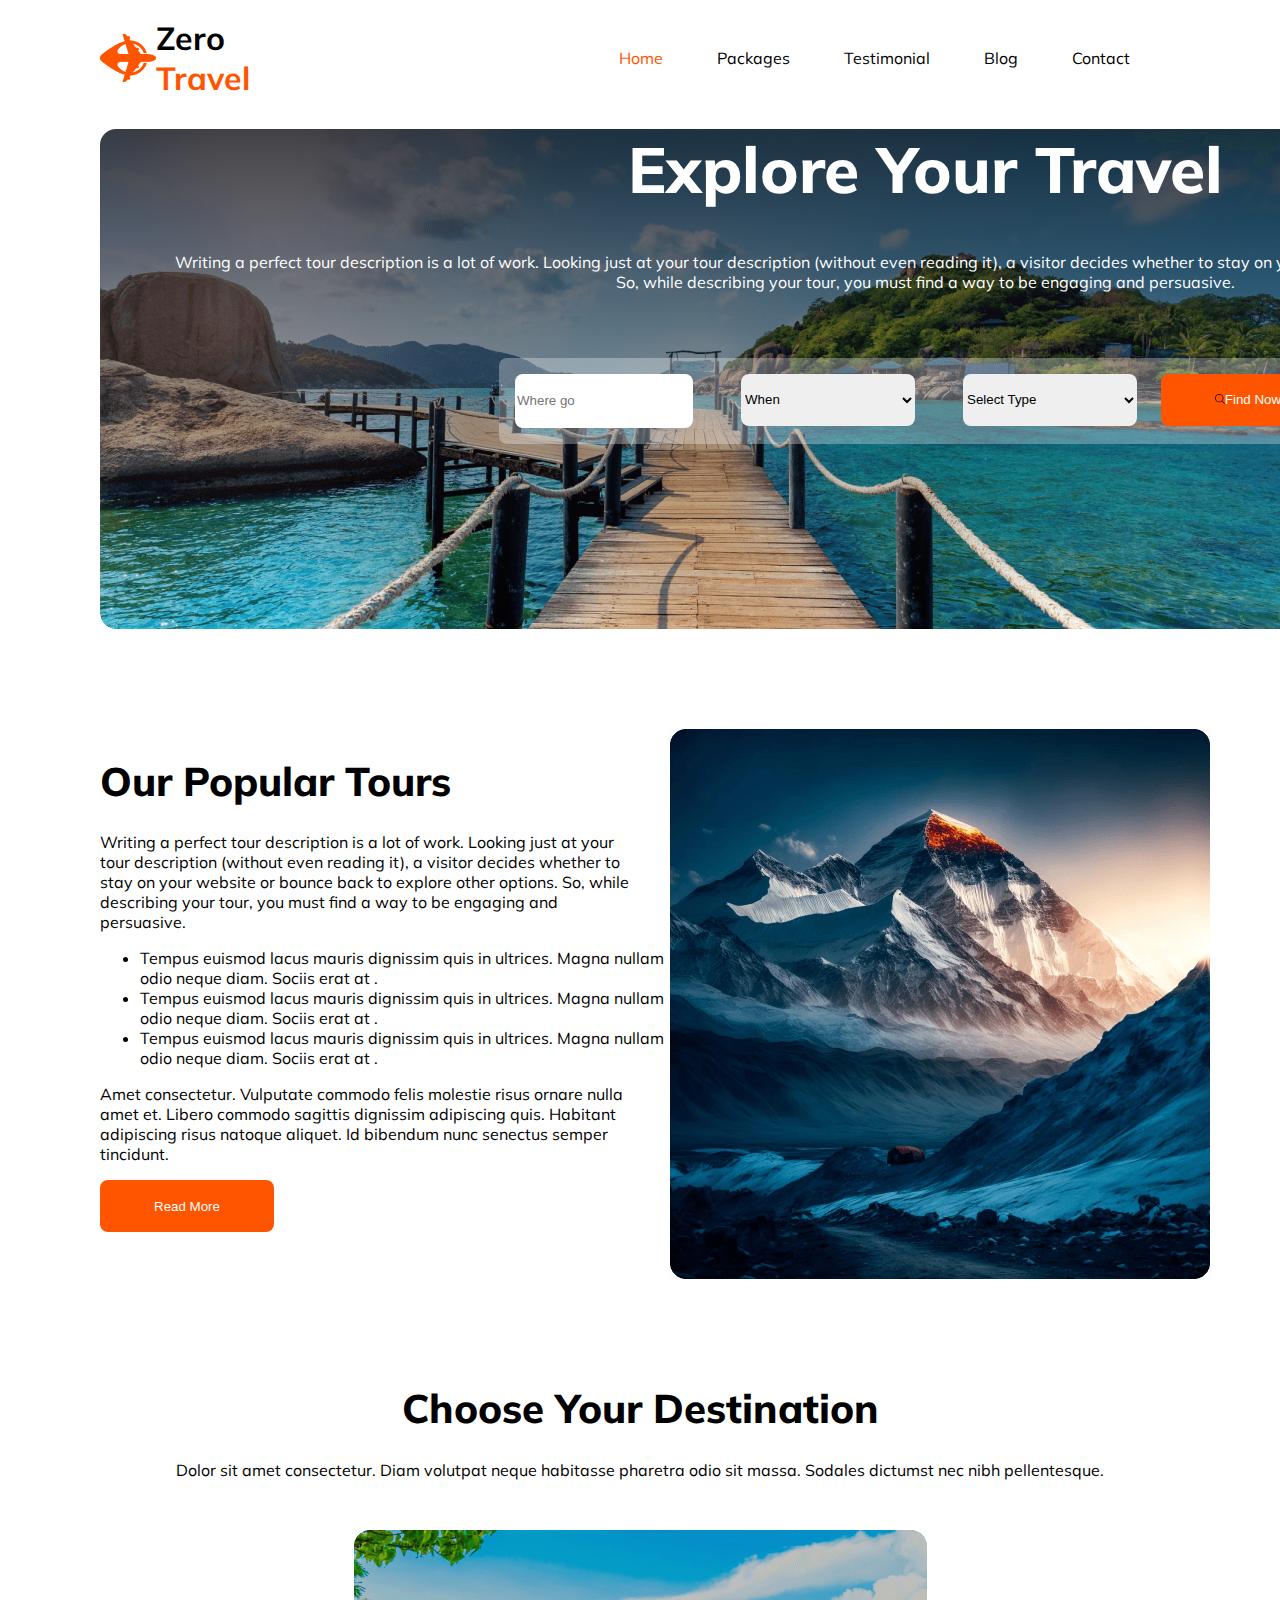
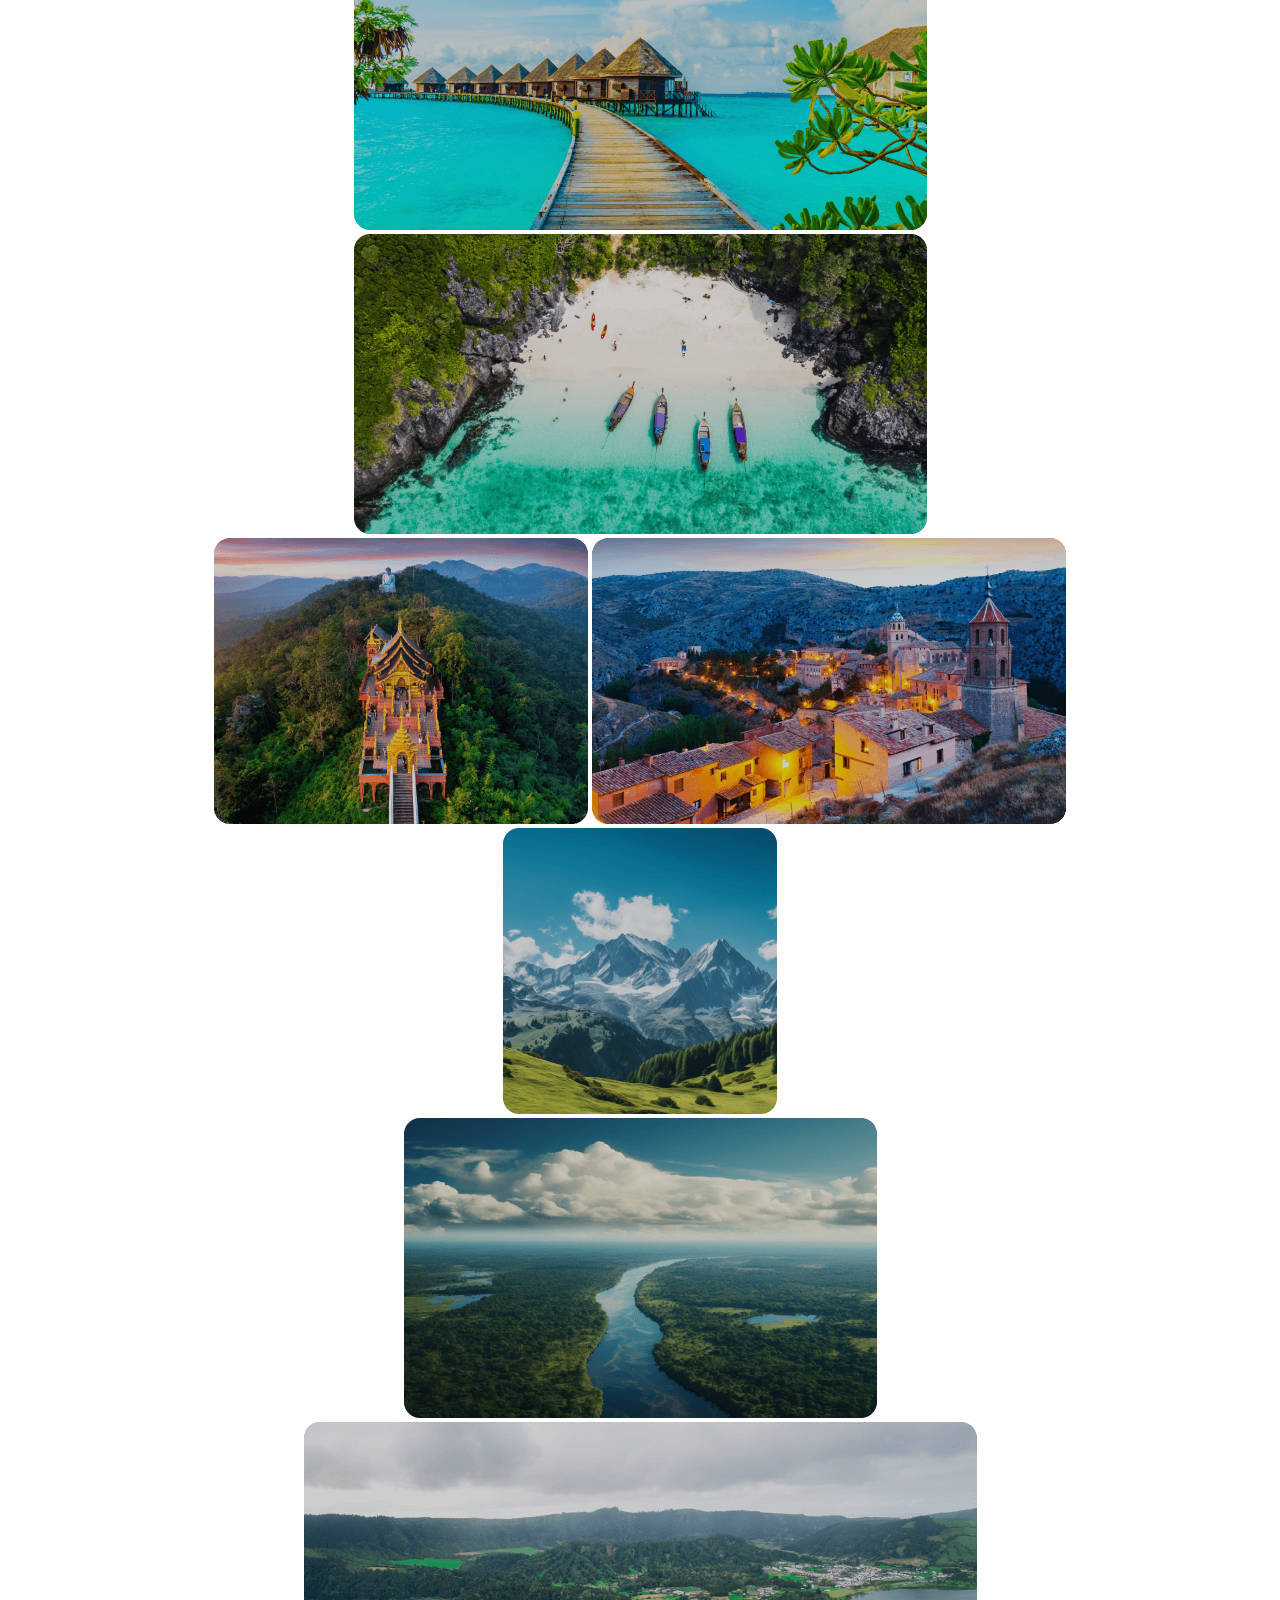
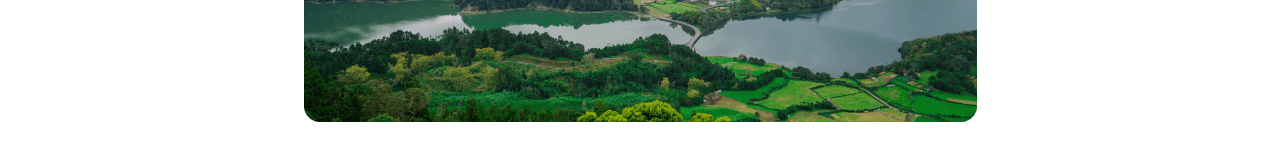
==== index.html @ bcde0970 "index added" ====
<!DOCTYPE html>
<html lang="en">

<head>
    <meta charset="UTF-8">
    <meta name="viewport" content="width=device-width, initial-scale=1.0">
    <title>Zero Travel</title>
    <link rel="stylesheet" href="styles/travel.css">
</head>

<body>
    <!-- navbar starts  -->
    <section class="navbar">
        <div class="nav-container">
            <div class="nav-logo">
                <img src="Images/logo.png" alt="">
                <h1> Zero<span style="color: #FF5400;"> Travel</span></h1>
            </div>
            <div class="nav-items">
                <a href=""><span style="color: #FF5400;">Home</span></a>
                <a href="">Packages</a>
                <a href="">Testimonial</a>
                <a href="">Blog</a>
                <a href="">Contact</a>
            </div>
        </div>
    </section>
    <!-- navbar ends  -->

    <!-- Explore Your Travel  Starts-->
    <section class="explore">
        <div class="explore-container">
            <h1 class="explore-title">Explore Your Travel</h1>
            <p class="explore-description">Writing a perfect tour description is a lot of work. Looking just at your
                tour description (without even reading it), a visitor decides whether to stay on your website or bounce
                back to explore other options. <br> So, while describing your tour, you must find a way to be engaging
                and
                persuasive.</p>
            <form class="explore-form" action="">
                <input class="primary-btn" type="text" placeholder="Where go">
                <label for="when"></label>
                <select class="primary-btn" name="when" id="">
                    <option value="when">When</option>
                </select>
                <label for="when"></label>
                <select class="primary-btn" name="when" id="when">
                    <option value="when">Select Type</option>
                </select>
                <button class="primary-btn btn-bg">
                    <img class="search-icon" src="icons/search.png" alt="">Find Now
                </button>
            </form>

            </select>
            <!-- <div class="explore-image">
                <img src="Images/Group 13 (1) (1).png" alt="">
            </div> -->
        </div>
    </section>
    <!-- Explore Your Travel Ends -->

    <!-- popular tour starts  -->
    <section class="popular-tours">
        <div class="popular-container">
            <div class="popular-details">
                <h1 class="popular-title">Our Popular Tours</h1>
                <p class="popular-description">Writing a perfect tour description is a lot of work. Looking just at your
                    tour description (without
                    even reading it), a visitor decides whether to stay on your website or bounce back to explore other
                    options.
                    So, while describing your tour, you must find a way to be engaging and persuasive.
                </p>
                <ul class="popular-description">
                    <li>Tempus euismod lacus mauris dignissim quis in ultrices. Magna nullam odio neque diam. Sociis
                        erat at .</li>
                    <li>Tempus euismod lacus mauris dignissim quis in ultrices. Magna nullam odio neque diam. Sociis
                        erat at .</li>
                    <li>Tempus euismod lacus mauris dignissim quis in ultrices. Magna nullam odio neque diam. Sociis
                        erat at .</li>
                </ul>
                <p class="popular-description">Amet consectetur. Vulputate commodo felis molestie risus
                    ornare nulla amet et. Libero commodo sagittis dignissim adipiscing quis. Habitant adipiscing risus
                    natoque aliquet. Id bibendum nunc senectus semper tincidunt. </p>
                <button class="primary-btn btn-bg">Read More</button>
            </div>
            <div class="popular-image">
                <img src="Images/Rectangle 4.png" alt="">
            </div>
        </div>
    </section>
    <!-- popular tour ends  -->

    <!-- Destination Starts  -->
    <section class="destination">
        <div class="destination-container">
            <div class="destination-details">
                <h1 class="popular-title">Choose Your Destination</h1>
                <p class="">Dolor sit amet consectetur. Diam volutpat neque habitasse pharetra odio sit massa. Sodales
                    dictumst nec nibh pellentesque.</p>
            </div>
        </div>
        <div class="destination-grid">
            <div class="grid1">
                <img class="i1" src="Images/Rectangle 5.png" alt="">
                <img class="i2" src="Images/Rectangle 8.png" alt="">
            </div>
            <div class="grid2">
                <img class="i3" src="Images/Rectangle 6.png" alt="">
                <img class="i4" src="Images/Rectangle 7.png" alt="">
                <img class="i5" src="Images/Rectangle 9.png" alt="">
            </div>

            <div class="grid3">
                <img class="i6" src="Images/Rectangle 11.png" alt="">
                <img class="i7" src="Images/Rectangle 10.png" alt="">
            </div>


        </div>
    </section>
    <!-- Destination Ends  -->

    <!-- Choose us starts  -->
    <section class="choose">
            <div class="choose-container">

            </div>
    </section>
    <!-- Choose us ends  -->

</body>

</html>
---- styles/travel.css ----
@import url('https://fonts.googleapis.com/css2?family=Mulish:ital,wght@0,200..1000;1,200..1000&display=swap');


:root {
    --primary-font: 800;
    --secondary-font: 400;
}

body {
    font-family: "Mulish", sans-serif;
    margin: 30px 100px;
}

.primary-btn {
    width: 174px;
    height: 52px;
    flex-shrink: 0;
    border: none;
    border-radius: 8px;
    /* background: #FFF; */
}

.btn-bg {
    background: #FF5400;
    color: #fff;
}

/* navbar design  */

.nav-container {
    display: flex;
    justify-content: space-between;
    align-items: center;
}

.nav-logo {
    display: flex;
    width: 200px;
    height: 56.008px;
    flex-shrink: 0;
    align-items: center;
}

.nav-items a {
    text-decoration: none;
    margin-right: 50px;
    color: black;
}

/* Explore Your Travel  */

.search-icon {
    width: 10px;
    height: 10px;
    flex-shrink: 0;
}

.explore-container {
    text-align: center;
    width: 1650px;
    height: 500px;
    flex-shrink: 0;
    border-radius: 16px;
    background-image: linear-gradient(180deg, rgba(19, 19, 24, 0.80) 0%, rgba(19, 19, 24, 0.00) 100%), url('/Images/explore.png');
}

.explore-title {
    color: #fff;
    font-size: 64px;
    font-weight: 800;
}

.explore-description {
    color: #fff;
    font-size: 16px;
    font-weight: 400;
}

.explore-form {
    display: inline-flex;
    padding: 16px;
    align-items: flex-start;
    gap: 24px;
    margin: 50px;
    border-radius: 8px;
    background: rgba(255, 255, 255, 0.30);
}

/* Popular Designs  */

.popular-container {
    margin-top: 100px;
    display: flex;
    justify-content: space-around;
}

.popular-title {
    font-size: 40px;
    font-weight: 800;
}

.popular-description {
    width: 530px;
    font-size: 16px;
    font-weight: 400;
}

/* Destination Begins  */

.destination-container {
    margin-top: 100px;
    width: 100%;
}

.destination-details {
    text-align: center;
    width: 100%;
}

.destination-grid {
    margin-top: 50px;
    text-align: center;
    width: 100%;
    grid-column-gap: 10px;
    grid-row-gap: 10px;
}

.grid1 {
    justify-content: space-around;
    gap: 20px;
}

.grid2 {
    justify-content: space-around;
    gap: 20px;
    width: 100%;
}

.grid3 {
    justify-content: space-around;
    gap: 20px;
    width: 100%;
}
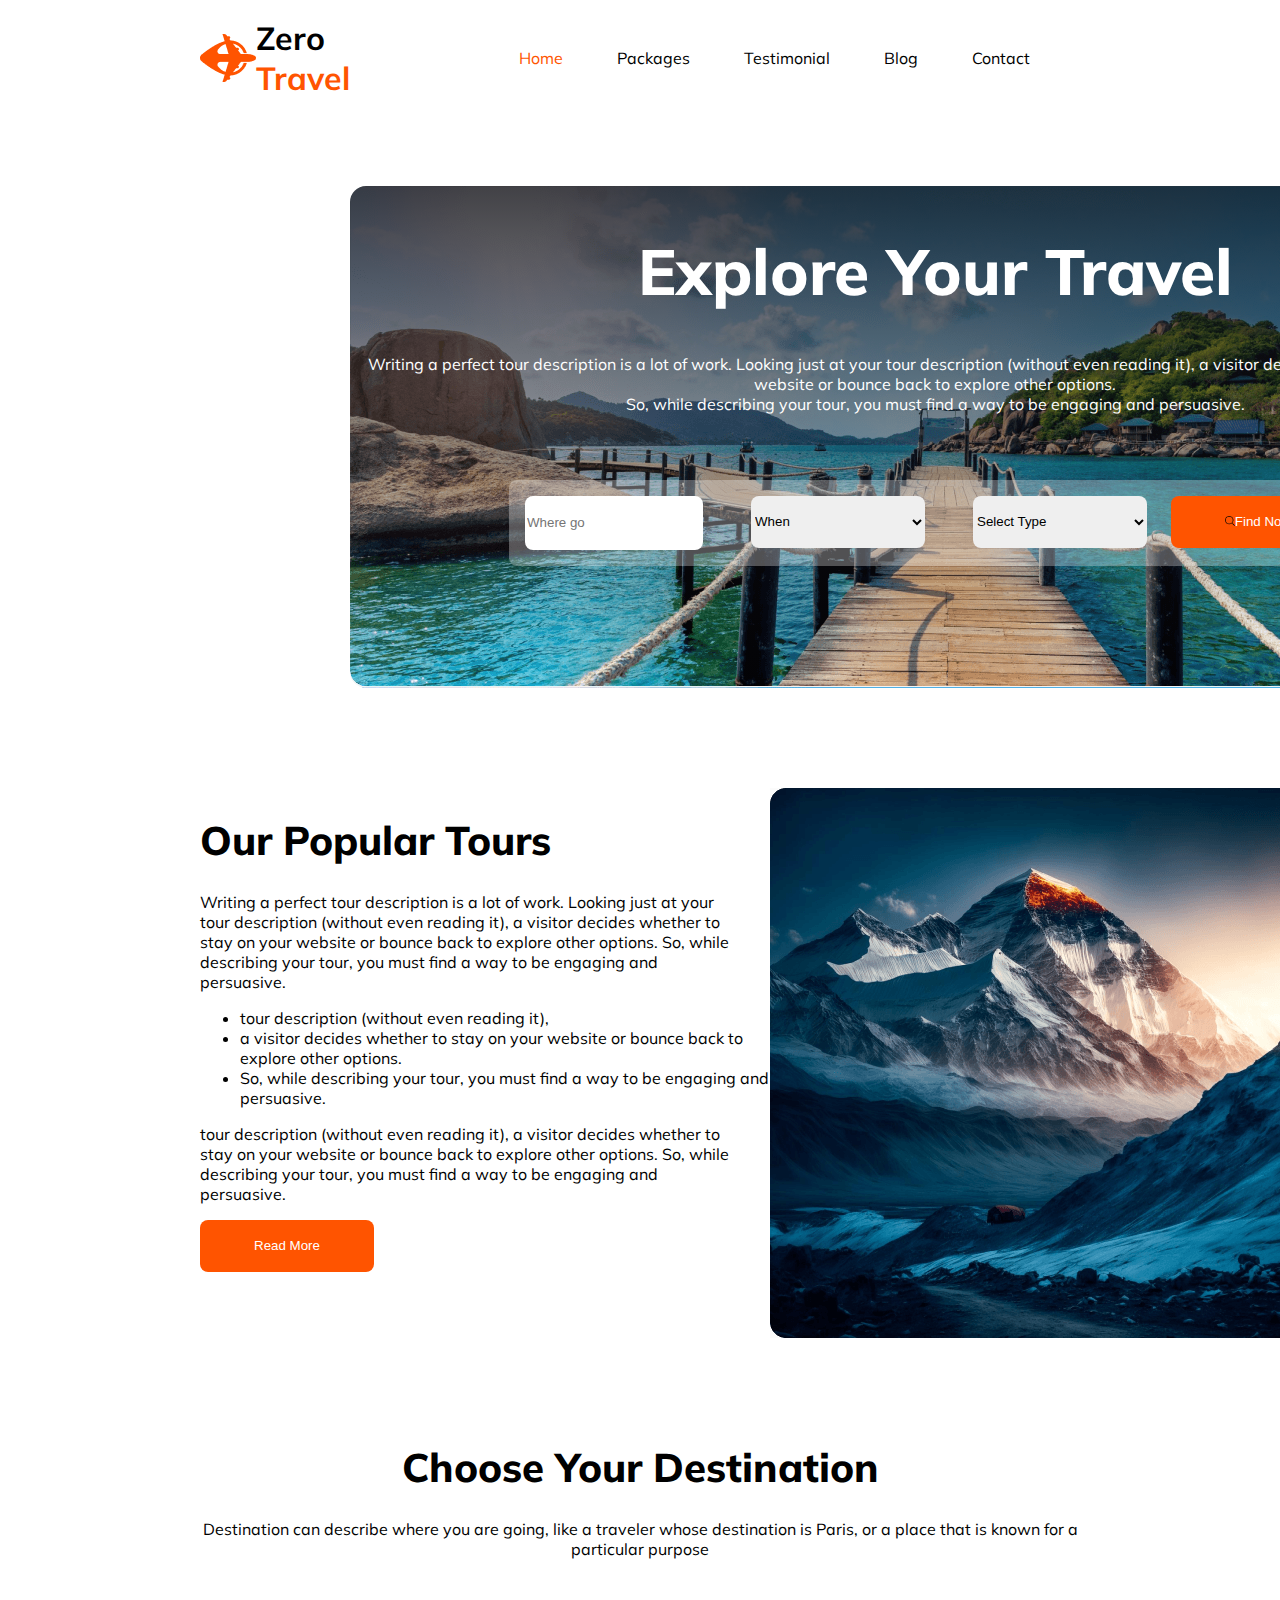
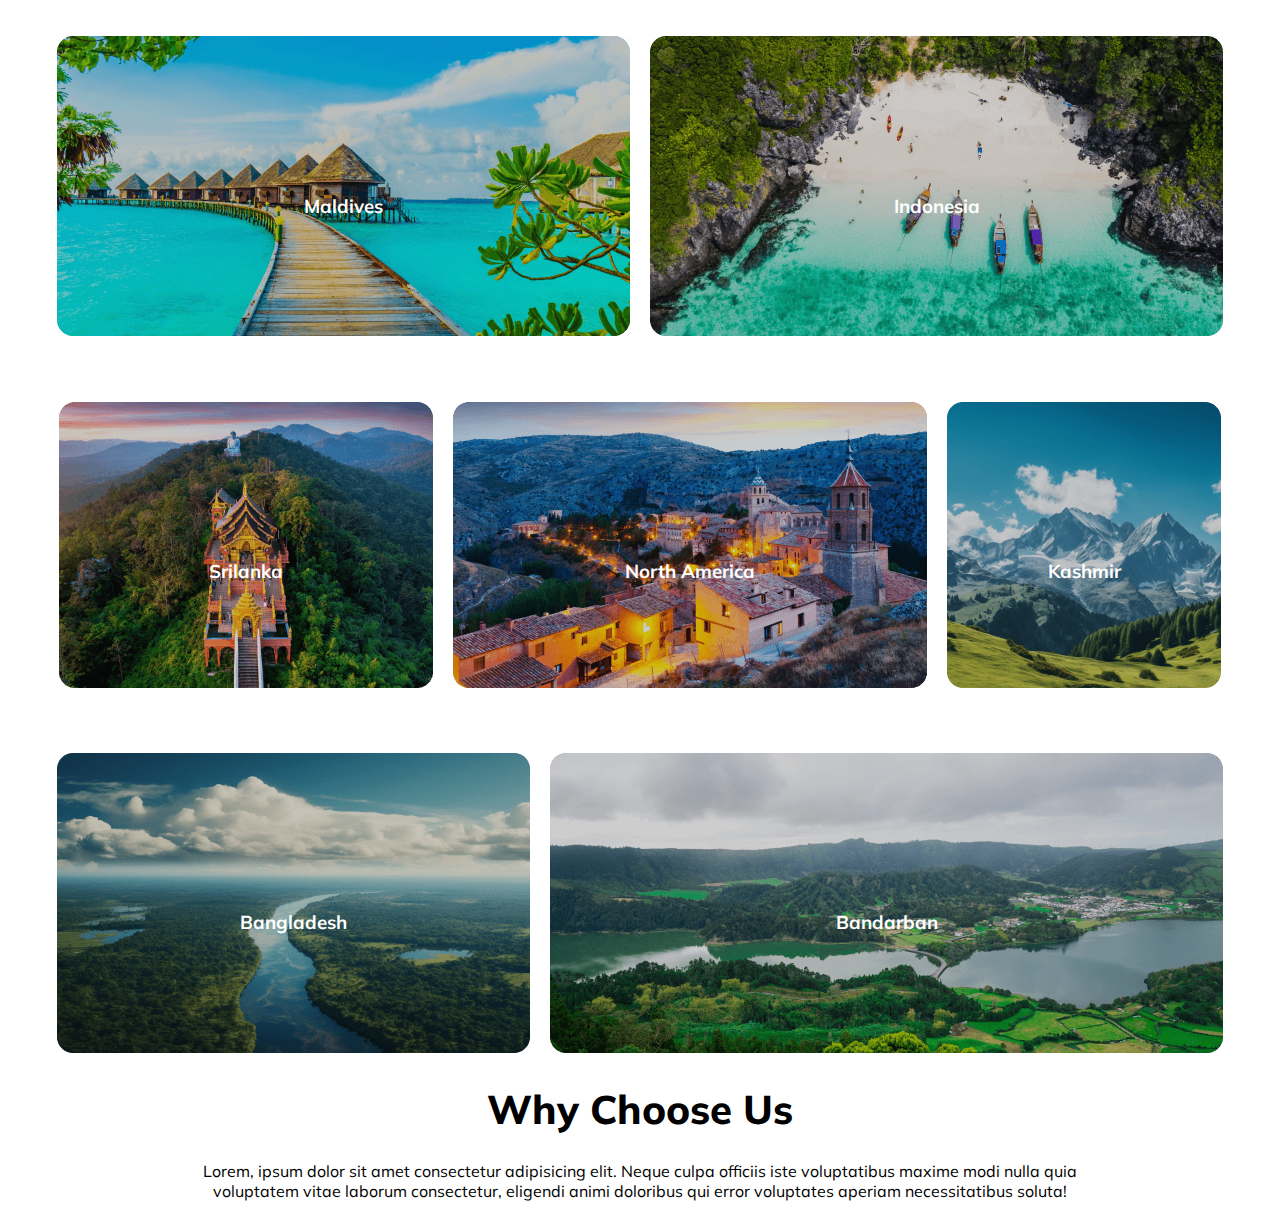
==== commit 0ff3f0a0: "choose us section started" ====
--- a/index.html
+++ b/index.html
@@ -71,16 +71,17 @@
                     So, while describing your tour, you must find a way to be engaging and persuasive.
                 </p>
                 <ul class="popular-description">
-                    <li>Tempus euismod lacus mauris dignissim quis in ultrices. Magna nullam odio neque diam. Sociis
-                        erat at .</li>
-                    <li>Tempus euismod lacus mauris dignissim quis in ultrices. Magna nullam odio neque diam. Sociis
-                        erat at .</li>
-                    <li>Tempus euismod lacus mauris dignissim quis in ultrices. Magna nullam odio neque diam. Sociis
-                        erat at .</li>
+                    <li>tour description (without
+                        even reading it), 
+                       </li>
+                    <li>a visitor decides whether to stay on your website or bounce back to explore other
+                        options.</li>
+                    <li> So, while describing your tour, you must find a way to be engaging and persuasive.</li>
                 </ul>
-                <p class="popular-description">Amet consectetur. Vulputate commodo felis molestie risus
-                    ornare nulla amet et. Libero commodo sagittis dignissim adipiscing quis. Habitant adipiscing risus
-                    natoque aliquet. Id bibendum nunc senectus semper tincidunt. </p>
+                <p class="popular-description">tour description (without
+                    even reading it), a visitor decides whether to stay on your website or bounce back to explore other
+                    options.
+                    So, while describing your tour, you must find a way to be engaging and persuasive. </p>
                 <button class="primary-btn btn-bg">Read More</button>
             </div>
             <div class="popular-image">
@@ -95,36 +96,56 @@
         <div class="destination-container">
             <div class="destination-details">
                 <h1 class="popular-title">Choose Your Destination</h1>
-                <p class="">Dolor sit amet consectetur. Diam volutpat neque habitasse pharetra odio sit massa. Sodales
-                    dictumst nec nibh pellentesque.</p>
+                <p class="">Destination can describe where you are going, like a traveler whose destination is Paris, or a place that is known for a particular purpose</p>
             </div>
         </div>
         <div class="destination-grid">
-            <div class="grid1">
-                <img class="i1" src="Images/Rectangle 5.png" alt="">
-                <img class="i2" src="Images/Rectangle 8.png" alt="">
+            <div class="row1">
+                <div>
+                    <h3 class="maldives">Maldives</h3>
+                    <img src="Images/Rectangle 5.png" alt="">
+                </div>
+                <div >
+                    <h3 class="maldives">Indonesia</h3>
+                    <img src="Images/Rectangle 8.png" alt="">
+                </div>
             </div>
-            <div class="grid2">
-                <img class="i3" src="Images/Rectangle 6.png" alt="">
-                <img class="i4" src="Images/Rectangle 7.png" alt="">
-                <img class="i5" src="Images/Rectangle 9.png" alt="">
+            <div class="row1">
+                <div>
+                    <h3 class="maldives">Srilanka</h3>
+                    <img src="Images/Rectangle 6.png" alt="">
+                </div>
+                <div >
+                    <h3 class="maldives">North America</h3>
+                    <img src="Images/Rectangle 7.png" alt="">
+                </div>
+                <div >
+                    <h3 class="maldives">Kashmir</h3>
+                    <img src="Images/Rectangle 9.png" alt="">
+                </div>
             </div>
-
-            <div class="grid3">
-                <img class="i6" src="Images/Rectangle 11.png" alt="">
-                <img class="i7" src="Images/Rectangle 10.png" alt="">
+            <div class="row1">
+                <div>
+                    <h3 class="maldives">Bangladesh</h3>
+                    <img src="Images/Rectangle 11.png" alt="">
+                </div>
+                <div >
+                    <h3 class="maldives">Bandarban</h3>
+                    <img src="Images/Rectangle 10.png" alt="">
+                </div>
             </div>
-
-
         </div>
     </section>
     <!-- Destination Ends  -->
 
     <!-- Choose us starts  -->
     <section class="choose">
-            <div class="choose-container">
-
+        <div class="choose-container">
+            <div class="choose-details">
+                <h1 class="popular-title">Why Choose Us</h1>
+                <p>Lorem, ipsum dolor sit amet consectetur adipisicing elit. Neque culpa officiis iste voluptatibus maxime modi nulla quia voluptatem vitae laborum consectetur, eligendi animi doloribus qui error voluptates aperiam necessitatibus soluta!</p>
             </div>
+        </div>
     </section>
     <!-- Choose us ends  -->
 
--- a/styles/travel.css
+++ b/styles/travel.css
@@ -8,7 +8,7 @@
 
 body {
     font-family: "Mulish", sans-serif;
-    margin: 30px 100px;
+    margin: 30px 200px;
 }
 
 .primary-btn {
@@ -55,10 +55,17 @@
     flex-shrink: 0;
 }
 
+.explore{
+    margin-left: 150px;
+    margin-top: 100px;
+}
+
 .explore-container {
+    padding-top: 2px;
     text-align: center;
-    width: 1650px;
+    width: 1170px;
     height: 500px;
+    flex-shrink: 0;
     flex-shrink: 0;
     border-radius: 16px;
     background-image: linear-gradient(180deg, rgba(19, 19, 24, 0.80) 0%, rgba(19, 19, 24, 0.00) 100%), url('/Images/explore.png');
@@ -118,26 +125,25 @@
 }
 
 .destination-grid {
-    margin-top: 50px;
     text-align: center;
     width: 100%;
     grid-column-gap: 10px;
     grid-row-gap: 10px;
 }
 
-.grid1 {
-    justify-content: space-around;
+.row1{
+    display: flex;
+    justify-content: center;
     gap: 20px;
 }
-
-.grid2 {
-    justify-content: space-around;
-    gap: 20px;
-    width: 100%;
+.maldives{
+    position: relative;
+    top: 200px;
+    color: #fff;
 }
 
-.grid3 {
-    justify-content: space-around;
-    gap: 20px;
-    width: 100%;
-}+/* choose design  */
+.choose-details{
+    text-align: center;
+}
+
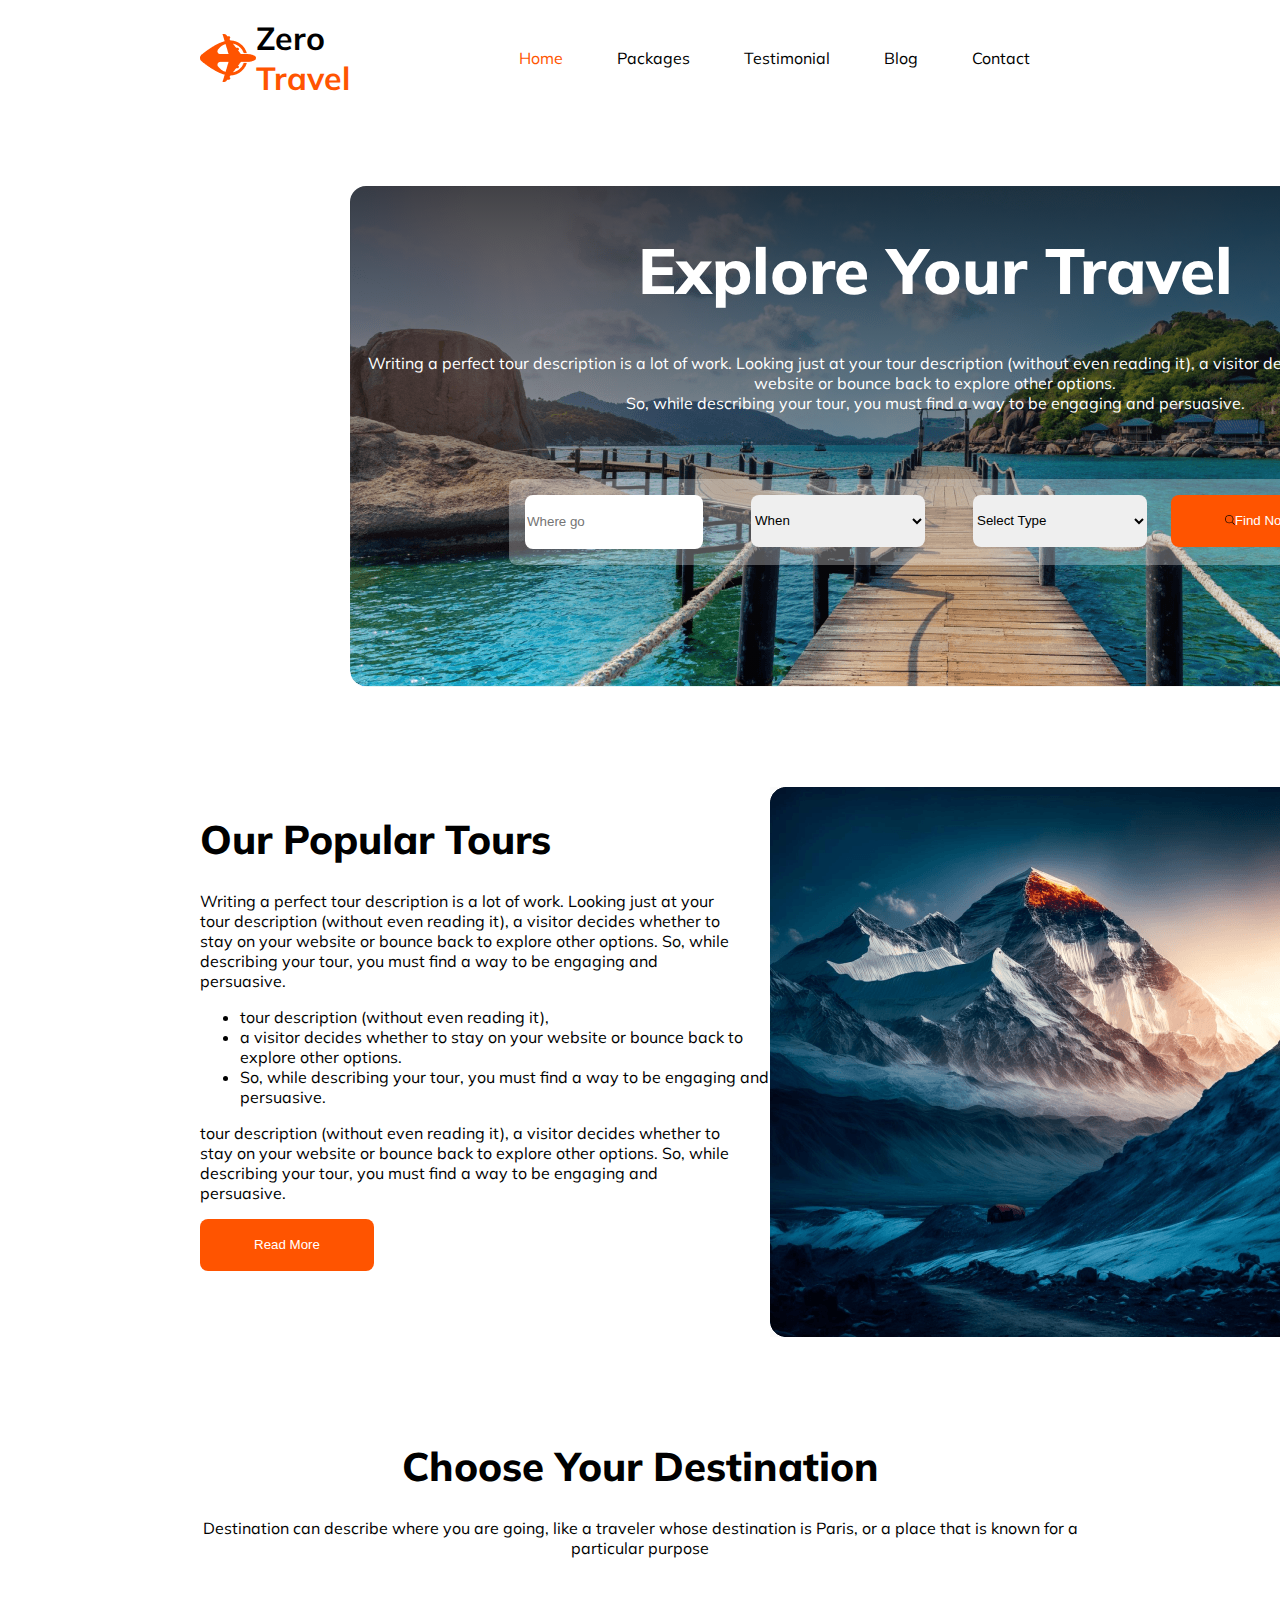
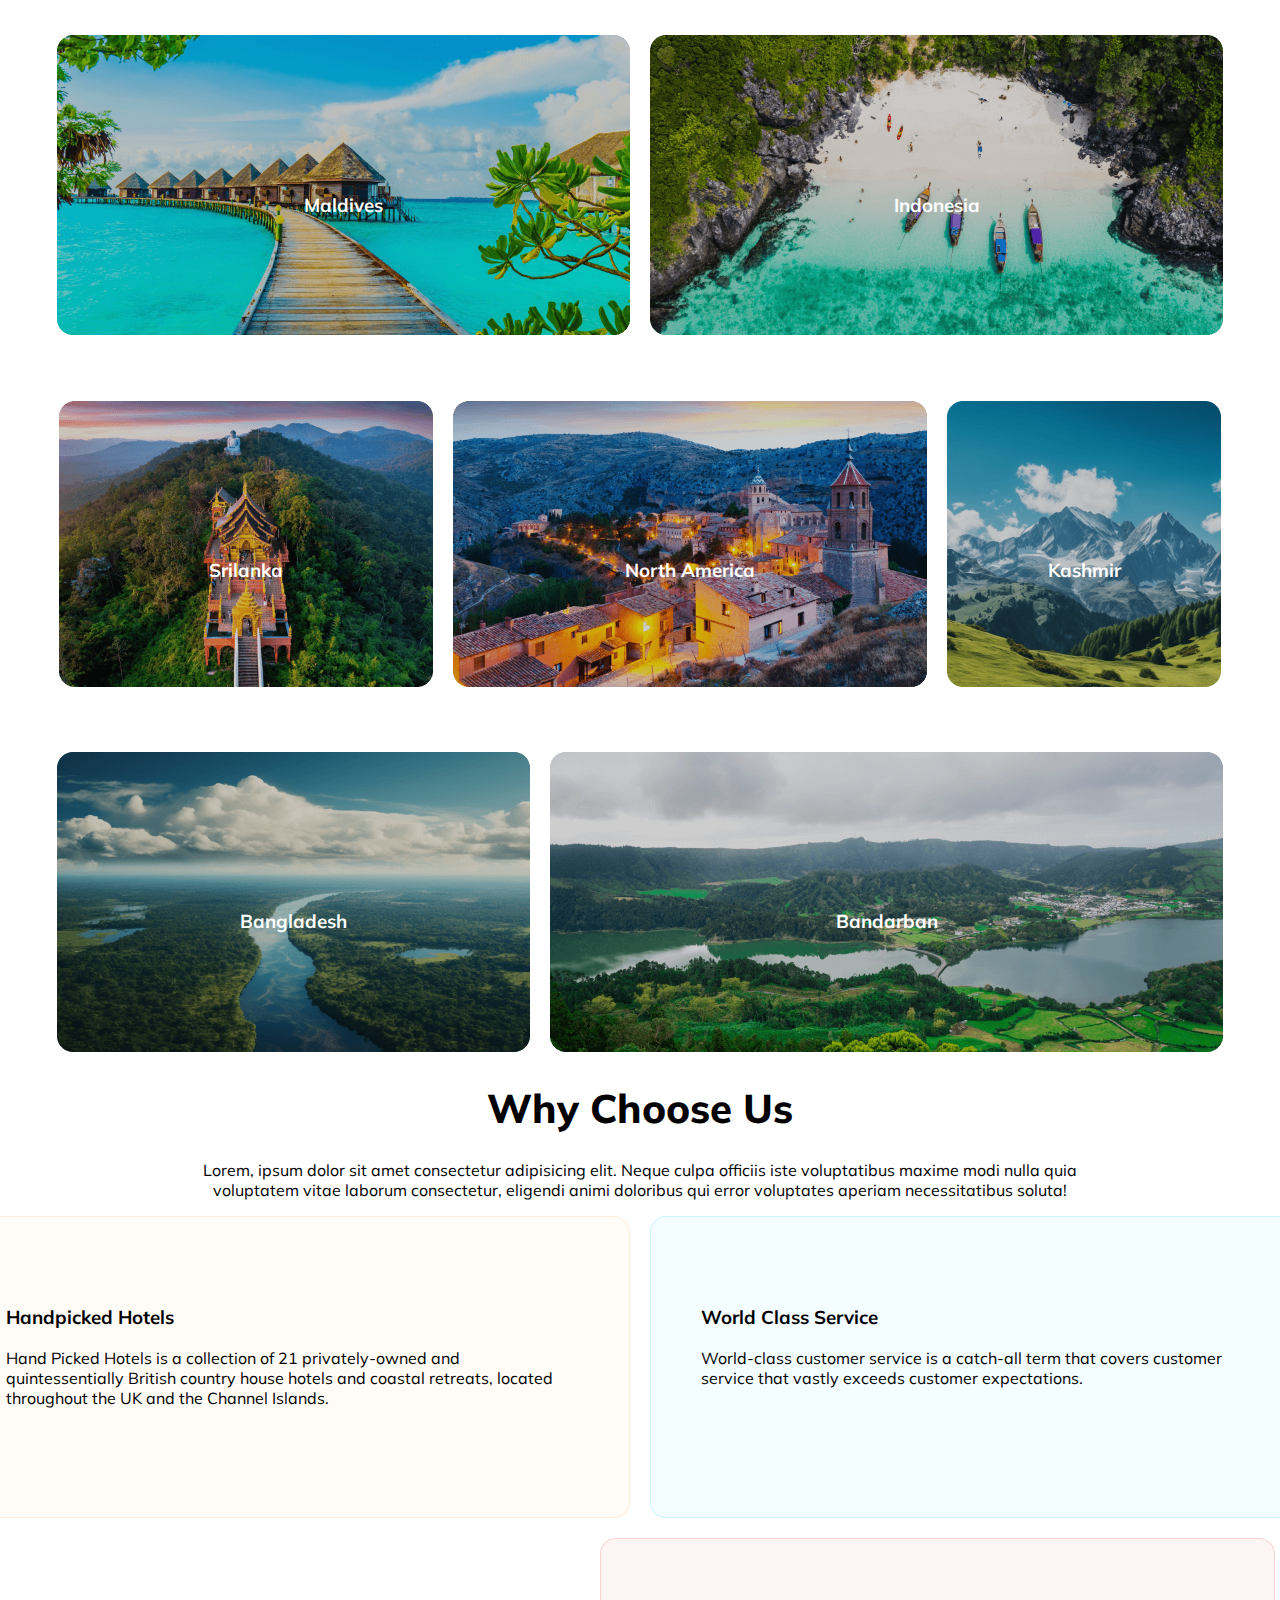
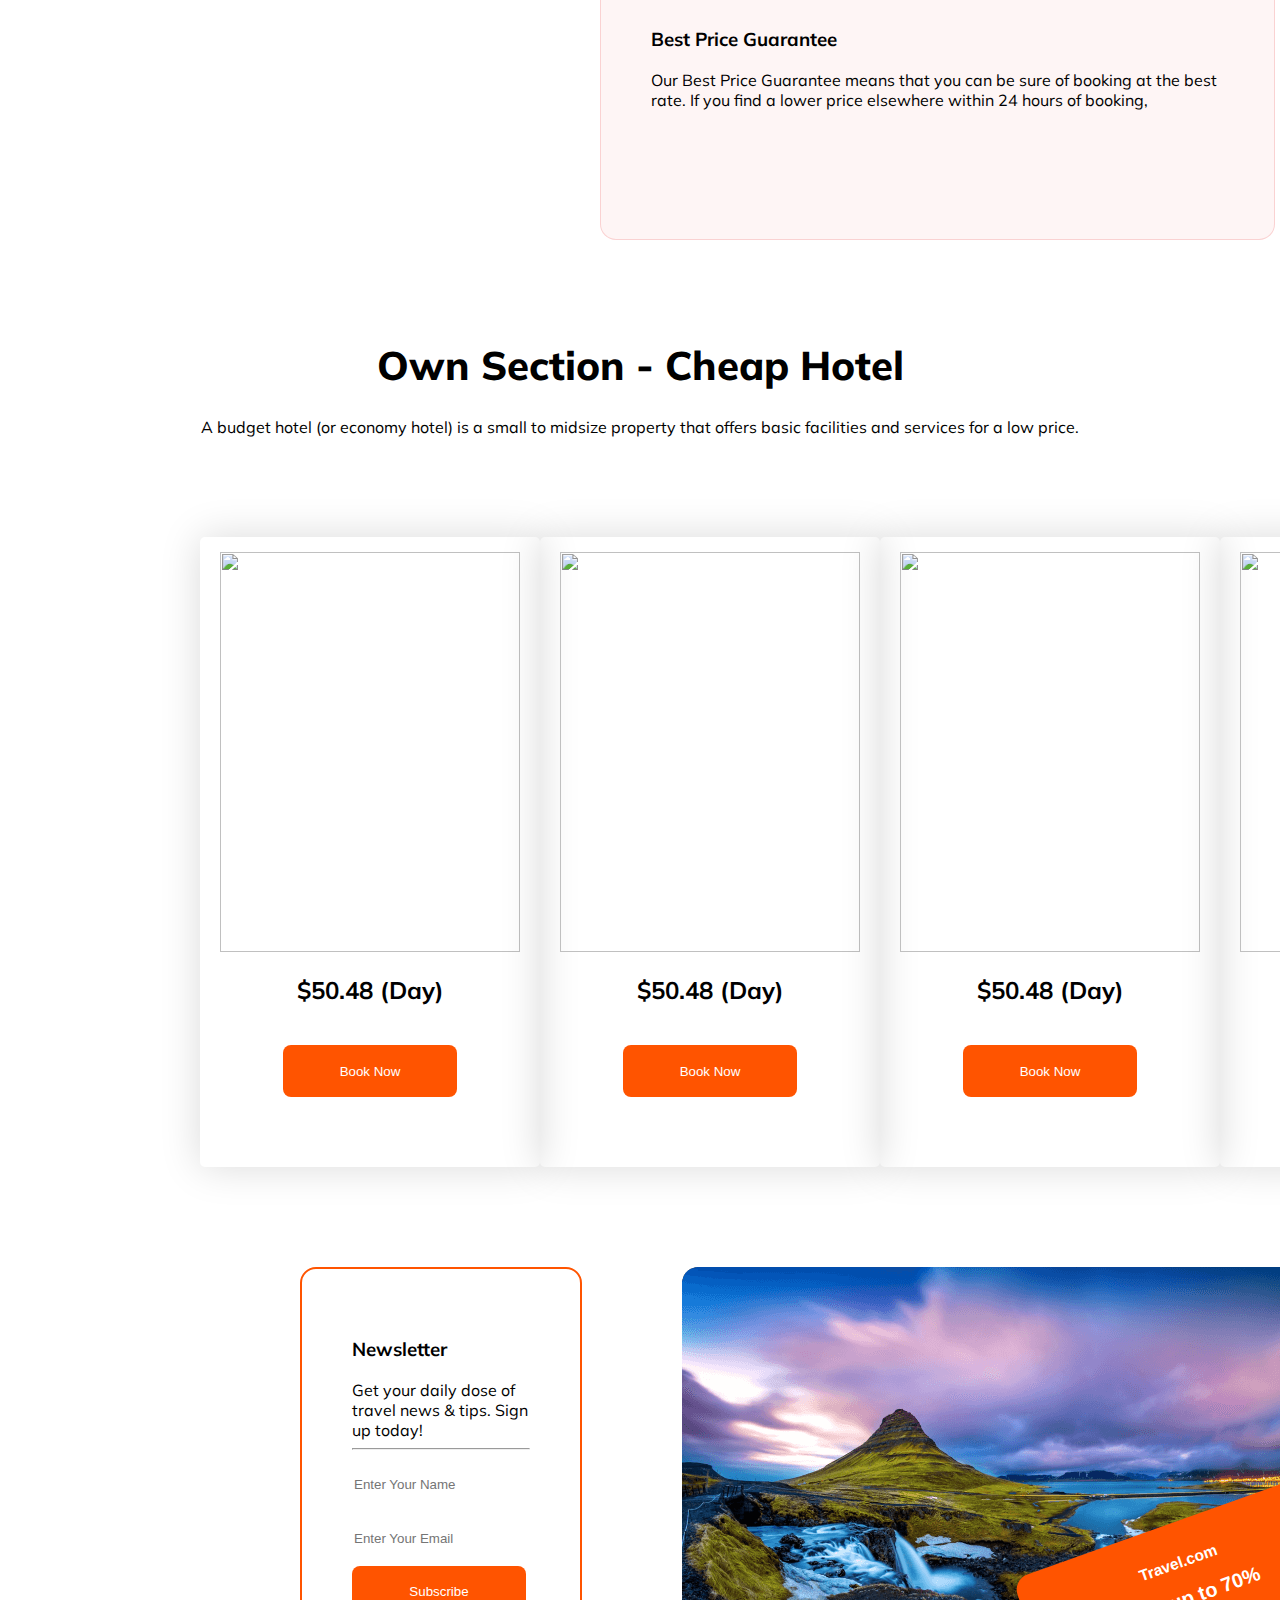
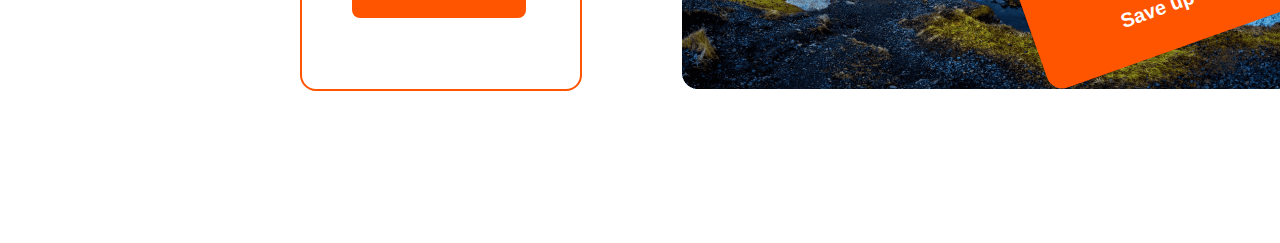
==== commit ca90a877: "news letter section done" ====
--- a/index.html
+++ b/index.html
@@ -6,6 +6,7 @@
     <meta name="viewport" content="width=device-width, initial-scale=1.0">
     <title>Zero Travel</title>
     <link rel="stylesheet" href="styles/travel.css">
+    <link rel="stylesheet" href="styles/responsive.css">
 </head>
 
 <body>
@@ -72,8 +73,8 @@
                 </p>
                 <ul class="popular-description">
                     <li>tour description (without
-                        even reading it), 
-                       </li>
+                        even reading it),
+                    </li>
                     <li>a visitor decides whether to stay on your website or bounce back to explore other
                         options.</li>
                     <li> So, while describing your tour, you must find a way to be engaging and persuasive.</li>
@@ -96,7 +97,8 @@
         <div class="destination-container">
             <div class="destination-details">
                 <h1 class="popular-title">Choose Your Destination</h1>
-                <p class="">Destination can describe where you are going, like a traveler whose destination is Paris, or a place that is known for a particular purpose</p>
+                <p class="">Destination can describe where you are going, like a traveler whose destination is Paris, or
+                    a place that is known for a particular purpose</p>
             </div>
         </div>
         <div class="destination-grid">
@@ -105,7 +107,7 @@
                     <h3 class="maldives">Maldives</h3>
                     <img src="Images/Rectangle 5.png" alt="">
                 </div>
-                <div >
+                <div>
                     <h3 class="maldives">Indonesia</h3>
                     <img src="Images/Rectangle 8.png" alt="">
                 </div>
@@ -115,11 +117,11 @@
                     <h3 class="maldives">Srilanka</h3>
                     <img src="Images/Rectangle 6.png" alt="">
                 </div>
-                <div >
+                <div>
                     <h3 class="maldives">North America</h3>
                     <img src="Images/Rectangle 7.png" alt="">
                 </div>
-                <div >
+                <div>
                     <h3 class="maldives">Kashmir</h3>
                     <img src="Images/Rectangle 9.png" alt="">
                 </div>
@@ -129,7 +131,7 @@
                     <h3 class="maldives">Bangladesh</h3>
                     <img src="Images/Rectangle 11.png" alt="">
                 </div>
-                <div >
+                <div>
                     <h3 class="maldives">Bandarban</h3>
                     <img src="Images/Rectangle 10.png" alt="">
                 </div>
@@ -143,12 +145,121 @@
         <div class="choose-container">
             <div class="choose-details">
                 <h1 class="popular-title">Why Choose Us</h1>
-                <p>Lorem, ipsum dolor sit amet consectetur adipisicing elit. Neque culpa officiis iste voluptatibus maxime modi nulla quia voluptatem vitae laborum consectetur, eligendi animi doloribus qui error voluptates aperiam necessitatibus soluta!</p>
+                <p>Lorem, ipsum dolor sit amet consectetur adipisicing elit. Neque culpa officiis iste voluptatibus
+                    maxime modi nulla quia voluptatem vitae laborum consectetur, eligendi animi doloribus qui error
+                    voluptates aperiam necessitatibus soluta!</p>
+            </div>
+            <div class="card">
+                <div class="handpicked">
+                    <img src="icons/hotel 1.png" alt="">
+                    <h3>Handpicked Hotels</h3>
+                    Hand Picked Hotels is a collection of 21 privately-owned and quintessentially British country house
+                    hotels and coastal retreats, located throughout the UK and the Channel Islands.
+                </div>
+                <div class="world">
+                    <img src="icons/map 1.png" alt="">
+                    <h3>World Class Service</h3>
+                    World-class customer service is a catch-all term that covers customer service that vastly exceeds
+                    customer expectations.
+                </div>
+            </div>
+            <div class="best-price">
+                <img src="icons/price-tag 1.png" alt="">
+                <h3>Best Price Guarantee</h3>
+                Our Best Price Guarantee means that you can be sure of booking at the best rate. If you find a lower
+                price elsewhere within 24 hours of booking,
             </div>
         </div>
     </section>
     <!-- Choose us ends  -->
 
+    <!-- own section starts  -->
+    <section class="own">
+        <div class="own-container">
+            <h1 class="popular-title">Own Section - Cheap Hotel</h1>
+            A budget hotel (or economy hotel) is a small to midsize property that offers basic facilities and services
+            for a low price.
+            <div class="hotel">
+                <div class="hotel-card">
+                    <img src="images/hotel1.jpg" alt="">
+                    <h2 class="card-price"></h2>
+                    <h2>$50.48 (Day)</h2>
+                    <div class="star">
+                        <img src="icons/star.svg" alt="">
+                        <img src="icons/star.svg" alt="">
+                        <img src="icons/star.svg" alt="">
+                        <img src="icons/star.svg" alt="">
+                        <img src="icons/star.svg" alt="">
+                    </div>
+                    <button class="primary-btn btn-bg">Book Now</button>
+
+                </div>
+                <div class="hotel-card">
+                    <img src="images/hotel2.webp" alt="">
+                    <h2 class="card-price"></h2>
+                    <h2>$50.48 (Day)</h2>
+                    <div class="star">
+                        <img src="icons/star.svg" alt="">
+                        <img src="icons/star.svg" alt="">
+                        <img src="icons/star.svg" alt="">
+                        <img src="icons/star.svg" alt="">
+                        <img src="icons/star.svg" alt="">
+                    </div>
+                    <button class="primary-btn btn-bg">Book Now</button>
+                </div>
+                <div class="hotel-card">
+                    <img src="images/hotel3.jpeg" alt="">
+                    <h2 class="card-price"></h2>
+                    <h2>$50.48 (Day)</h2>
+                    <div class="star">
+                        <img src="icons/star.svg" alt="">
+                        <img src="icons/star.svg" alt="">
+                        <img src="icons/star.svg" alt="">
+                        <img src="icons/star.svg" alt="">
+                        <img src="icons/star.svg" alt="">
+                    </div>
+                    <button class="primary-btn btn-bg">Book Now</button>
+                </div>
+                <div class="hotel-card">
+                    <img src="images/hotel1.jpg" alt="">
+                    <h2 class="card-price"></h2>
+                    <h2>$50.48 (Day)</h2>
+                    <div class="star">
+                        <img src="icons/star.svg" alt="">
+                        <img src="icons/star.svg" alt="">
+                        <img src="icons/star.svg" alt="">
+                        <img src="icons/star.svg" alt="">
+                        <img src="icons/star.svg" alt="">
+                    </div>
+                    <button class="primary-btn btn-bg">Book Now</button>
+                </div>
+            </div>
+    </section>
+    <!-- own section ends  -->
+
+    <!-- newsletter starts -->
+    <section class="newsletter">
+        <div class="newsletter-container">
+            <div class="newsletter-info">
+                <h3>Newsletter</h3>
+                Get your daily dose of travel news & tips. Sign up today!
+                <hr>
+                <input class="primary-btn" type="text" placeholder="Enter Your Name">
+                <br>
+                <input class="primary-btn" type="email" placeholder="Enter Your Email">
+                <br>
+                <button class="primary-btn btn-bg">Subscribe</button>
+            </div>
+            <div class="newsletter-image">
+                <img src="Images/Rectangle 8 (1).png" alt="">
+                <button class="discount-btn">
+                    <h3>Travel.com</h3>
+                    <h2>Save up to 70%</h2>
+                </button>
+            </div>
+        </div>
+    </section>
+    <!-- newsletter ends -->
 </body>
 
 </html>--- a/styles/travel.css
+++ b/styles/travel.css
@@ -55,13 +55,13 @@
     flex-shrink: 0;
 }
 
-.explore{
+.explore {
     margin-left: 150px;
     margin-top: 100px;
 }
 
 .explore-container {
-    padding-top: 2px;
+    padding-top: 1px;
     text-align: center;
     width: 1170px;
     height: 500px;
@@ -131,19 +131,128 @@
     grid-row-gap: 10px;
 }
 
-.row1{
+.row1 {
     display: flex;
     justify-content: center;
     gap: 20px;
 }
-.maldives{
+
+.maldives {
     position: relative;
     top: 200px;
     color: #fff;
 }
 
 /* choose design  */
-.choose-details{
-    text-align: center;
-}
-
+.choose-details {
+    text-align: center;
+}
+
+
+.card {
+    display: flex;
+    gap: 20px;
+    justify-content: center;
+}
+
+.handpicked {
+    padding: 50px;
+    width: 573px;
+    height: 200px;
+    flex-shrink: 0;
+    border-radius: 16px;
+    border: 1px solid rgba(251, 181, 99, 0.20);
+    background: rgba(251, 181, 99, 0.05);
+}
+
+.world {
+    padding: 50px;
+    width: 573px;
+    height: 200px;
+    flex-shrink: 0;
+    border-radius: 16px;
+    border: 1px solid rgba(41, 206, 246, 0.20);
+    background: rgba(41, 206, 246, 0.05);
+}
+
+.best-price {
+    position: relative;
+    left: 400px;
+    margin-top: 20px;
+    padding: 50px;
+    width: 573px;
+    height: 200px;
+    flex-shrink: 0;
+    border-radius: 16px;
+    border: 1px solid rgba(233, 68, 68, 0.20);
+    background: rgba(233, 68, 68, 0.05);
+}
+
+/* own section  */
+.own {
+    margin-top: 100px;
+}
+
+.own-container {
+    text-align: center;
+}
+
+.hotel {
+    display: flex;
+    justify-content: space-evenly;
+}
+
+.hotel-card {
+    padding: 15px;
+    width: 310px;
+    height: 600px;
+    flex-shrink: 0;
+    margin-top: 100px;
+    border: #fff;
+    border-radius: 5px;
+    box-shadow: 0px 0px 40px 0px rgba(0, 0, 0, 0.15);
+
+}
+
+.hotel-card>img {
+    width: 300px;
+    height: 400px;
+}
+
+/* newsletter starts  */
+
+.newsletter-container {
+    margin-top: 100px;
+    display: flex;
+    position: relative;
+    justify-content: space-between;
+
+}
+
+
+.newsletter-info {
+    position: relative;
+    left: 100px;
+    width: 500px;
+    height: 320px;
+    padding: 50px;
+    border: 2px solid #FF5400;
+    border-radius: 16px;
+}
+.newsletter-image{
+    position: relative;
+    left: 200px;
+}
+.discount-btn {
+    position: relative;
+    top: -171px;
+    left: 341px;
+    width: 324px;
+    height: 120px;
+    transform: rotate(-19.628deg);
+    flex-shrink: 0;
+    border-radius: 16px;
+    background: #FF5400;
+    border: none;
+    color: #fff;
+}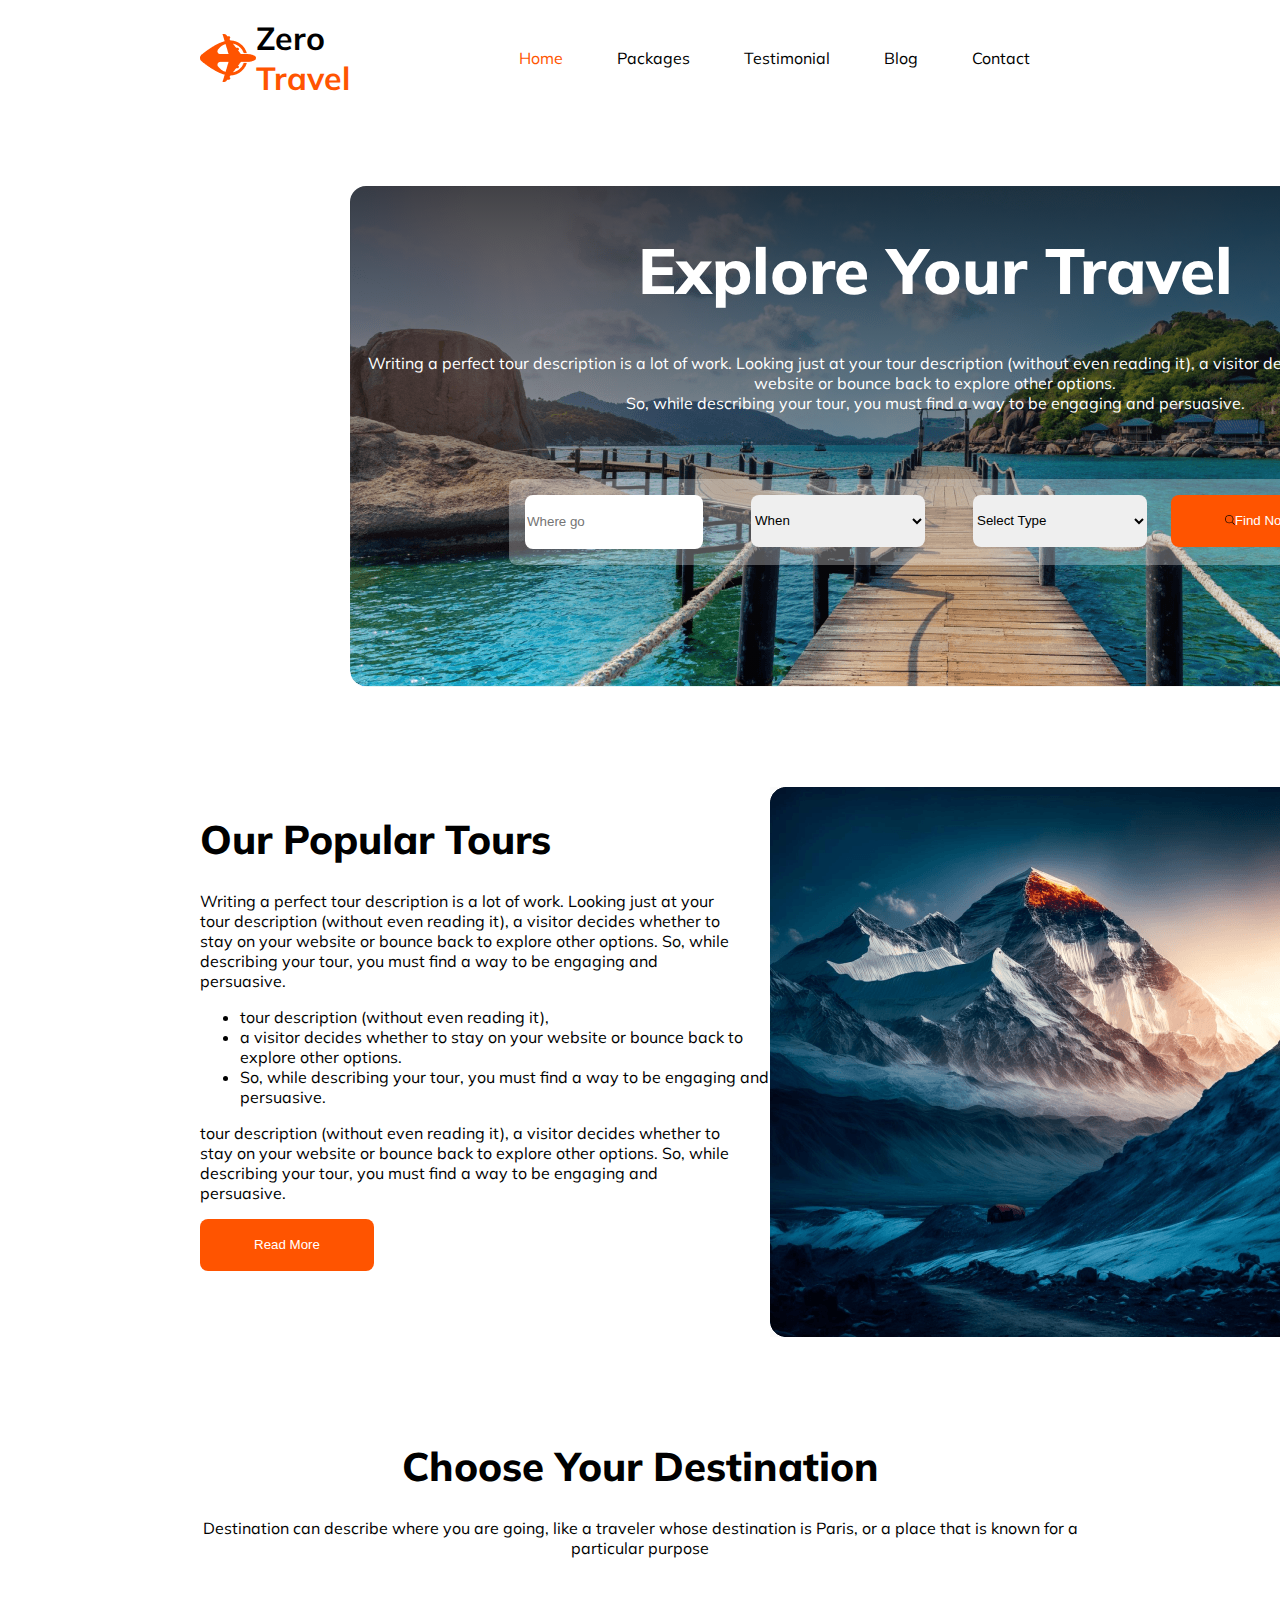
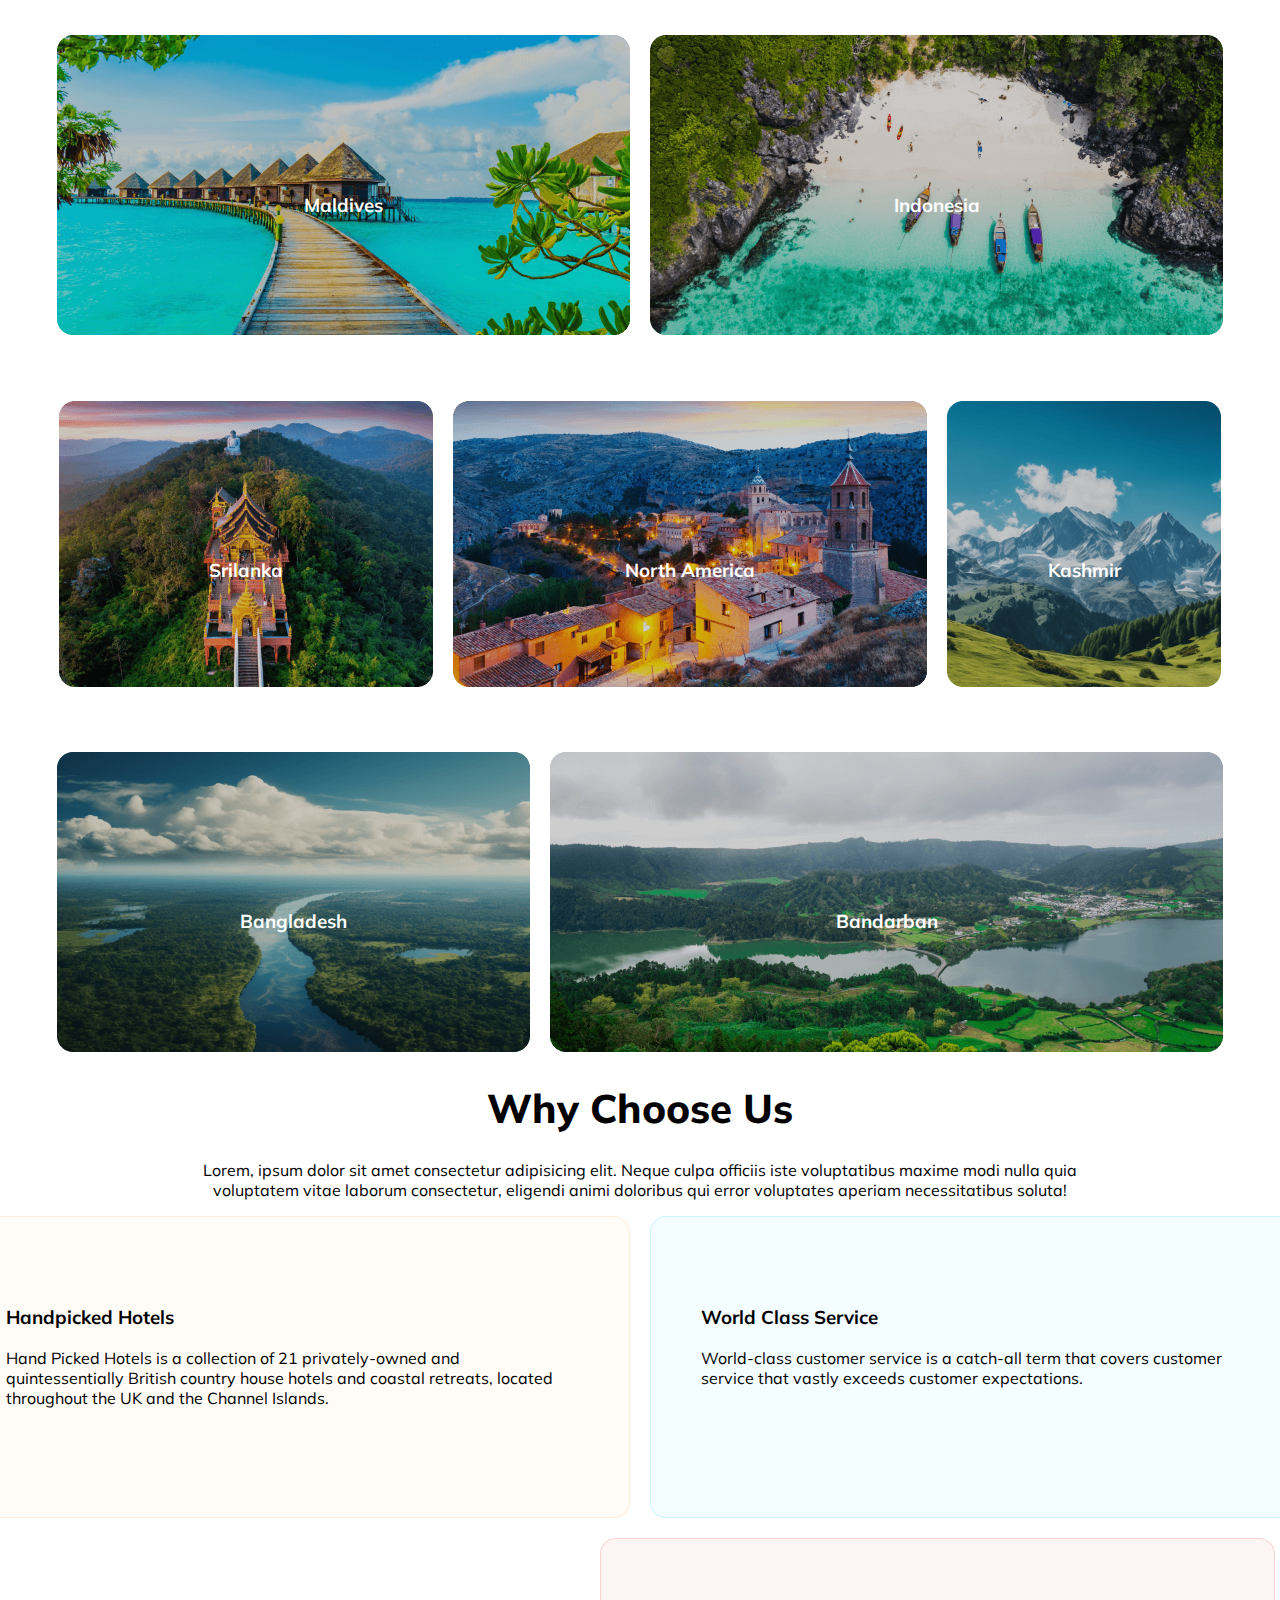
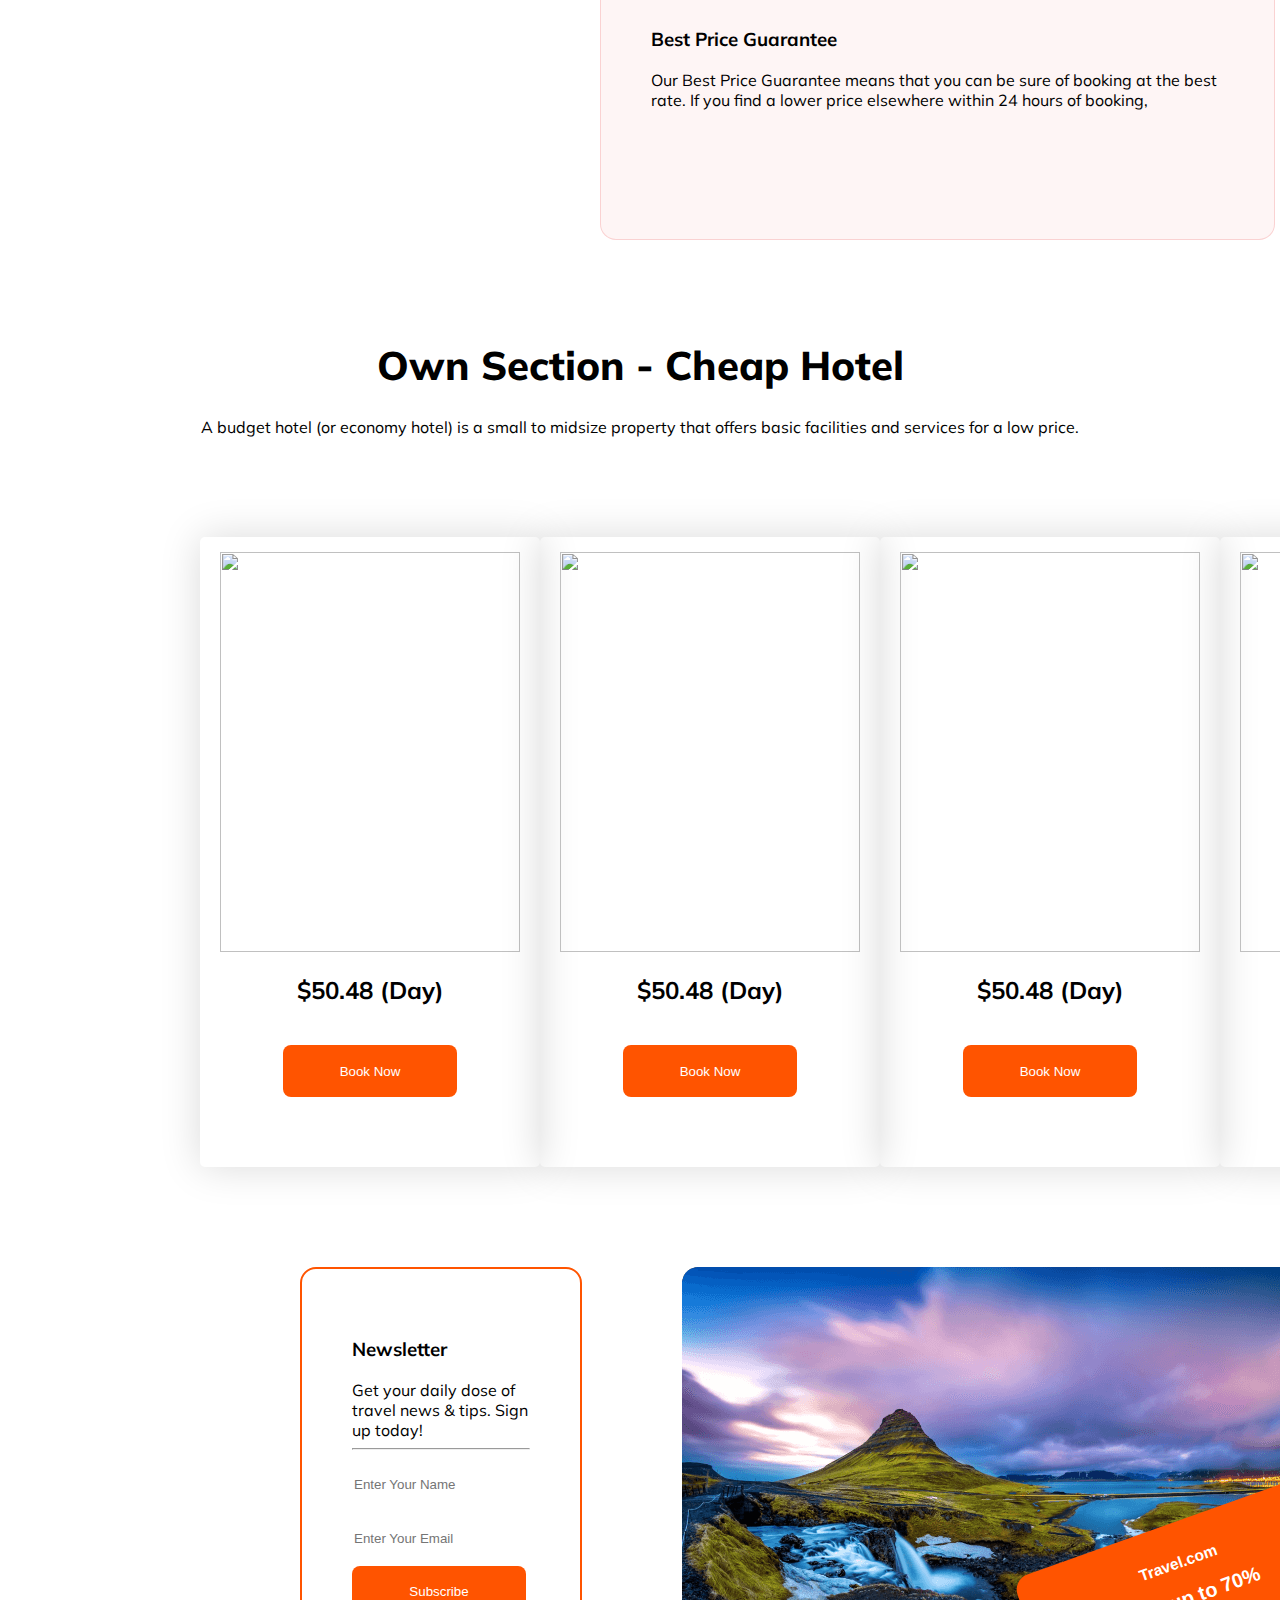
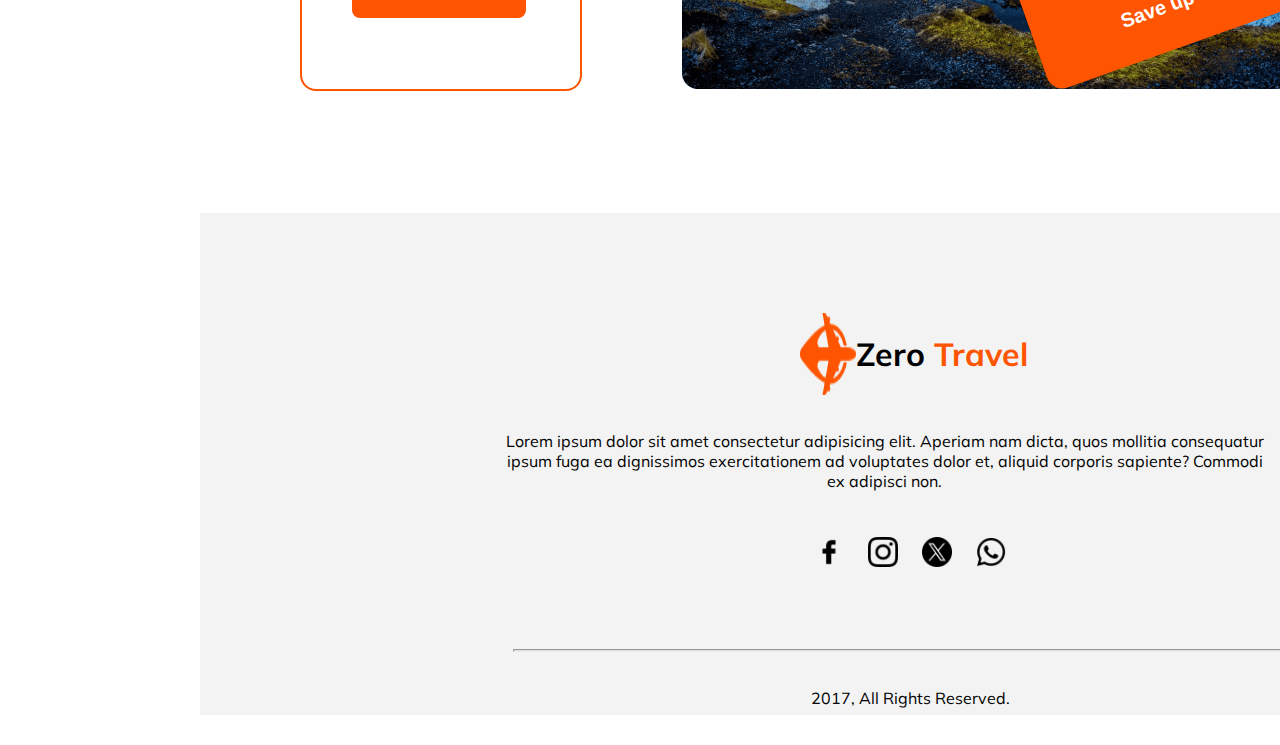
==== commit e4b128aa: "completed footer section" ====
--- a/index.html
+++ b/index.html
@@ -260,6 +260,29 @@
         </div>
     </section>
     <!-- newsletter ends -->
+
+    <!-- footer starts  -->
+    <section class="footer">
+        <div class="footer-container">
+            <div class="footer-logo">
+                <div class="footer-details">
+                    <img src="Images/logo.png" alt="">
+                    <h1> Zero<span style="color: #FF5400;"> Travel</span></h1>
+                </div>
+                <p>Lorem ipsum dolor sit amet consectetur adipisicing elit. Aperiam nam dicta, quos mollitia consequatur ipsum fuga ea dignissimos exercitationem ad voluptates dolor et, aliquid corporis sapiente? Commodi ex adipisci non.</p>
+            </div>  
+            <div class="footer-icons">
+                <img src="icons/facebook.png" alt="">
+                <img src="icons/instagram.png" alt="">
+                <img src="icons/twitter.png" alt="">
+                <img src="icons/whatsapp.png" alt="">
+                <hr class="hr">
+            </div>
+            
+            <p class="last">2017, All Rights Reserved.</p>
+        </div>
+    </section>
+    <!-- footer ends  -->
 </body>
 
 </html>--- a/styles/travel.css
+++ b/styles/travel.css
@@ -239,10 +239,12 @@
     border: 2px solid #FF5400;
     border-radius: 16px;
 }
-.newsletter-image{
+
+.newsletter-image {
     position: relative;
     left: 200px;
 }
+
 .discount-btn {
     position: relative;
     top: -171px;
@@ -255,4 +257,50 @@
     background: #FF5400;
     border: none;
     color: #fff;
+}
+
+/* footer design  */
+
+.footer-container {
+    text-align: center;
+    justify-content: center;
+    align-items: center;
+    width: 1500px;
+    height: 502px;
+    flex-shrink: 0;
+    background: rgba(19, 19, 24, 0.05);
+}
+.footer-details{
+    display: flex;
+    position:relative;
+    left: 600px;
+    top: 100px;
+}
+.footer-logo p{
+    position: relative;
+    top: 120px;
+    left: 300px;
+    width: 769px;
+}
+
+.footer-icons img{
+    position: relative;
+    height: 30px;
+    margin: 10px;
+    top: 140px;
+    right: 40px;
+}
+
+.hr{
+    position: relative;
+    top: 200px;
+    width: 872px;
+height: 1px;
+background: rgba(19, 19, 24, 0.10);
+}
+
+.last{
+    position: relative;
+    top: 220px;
+    right: 40px;
 }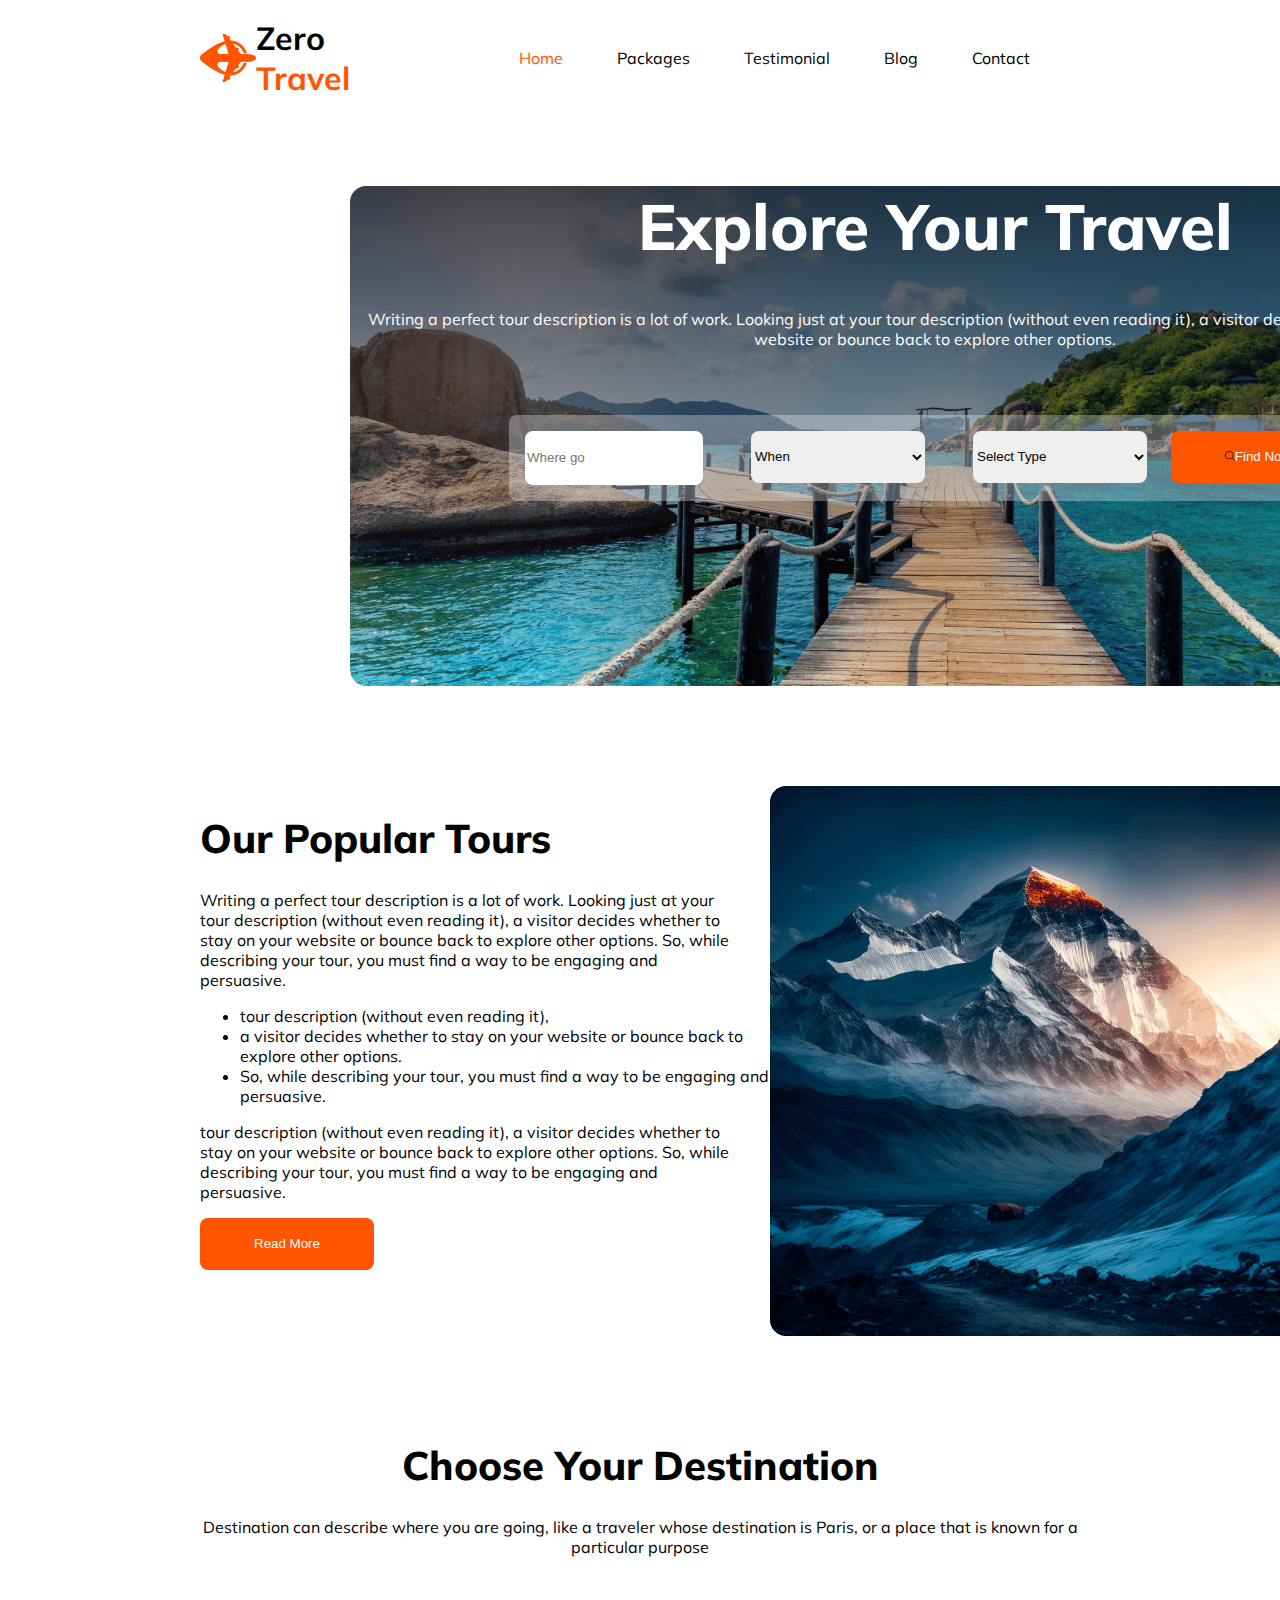
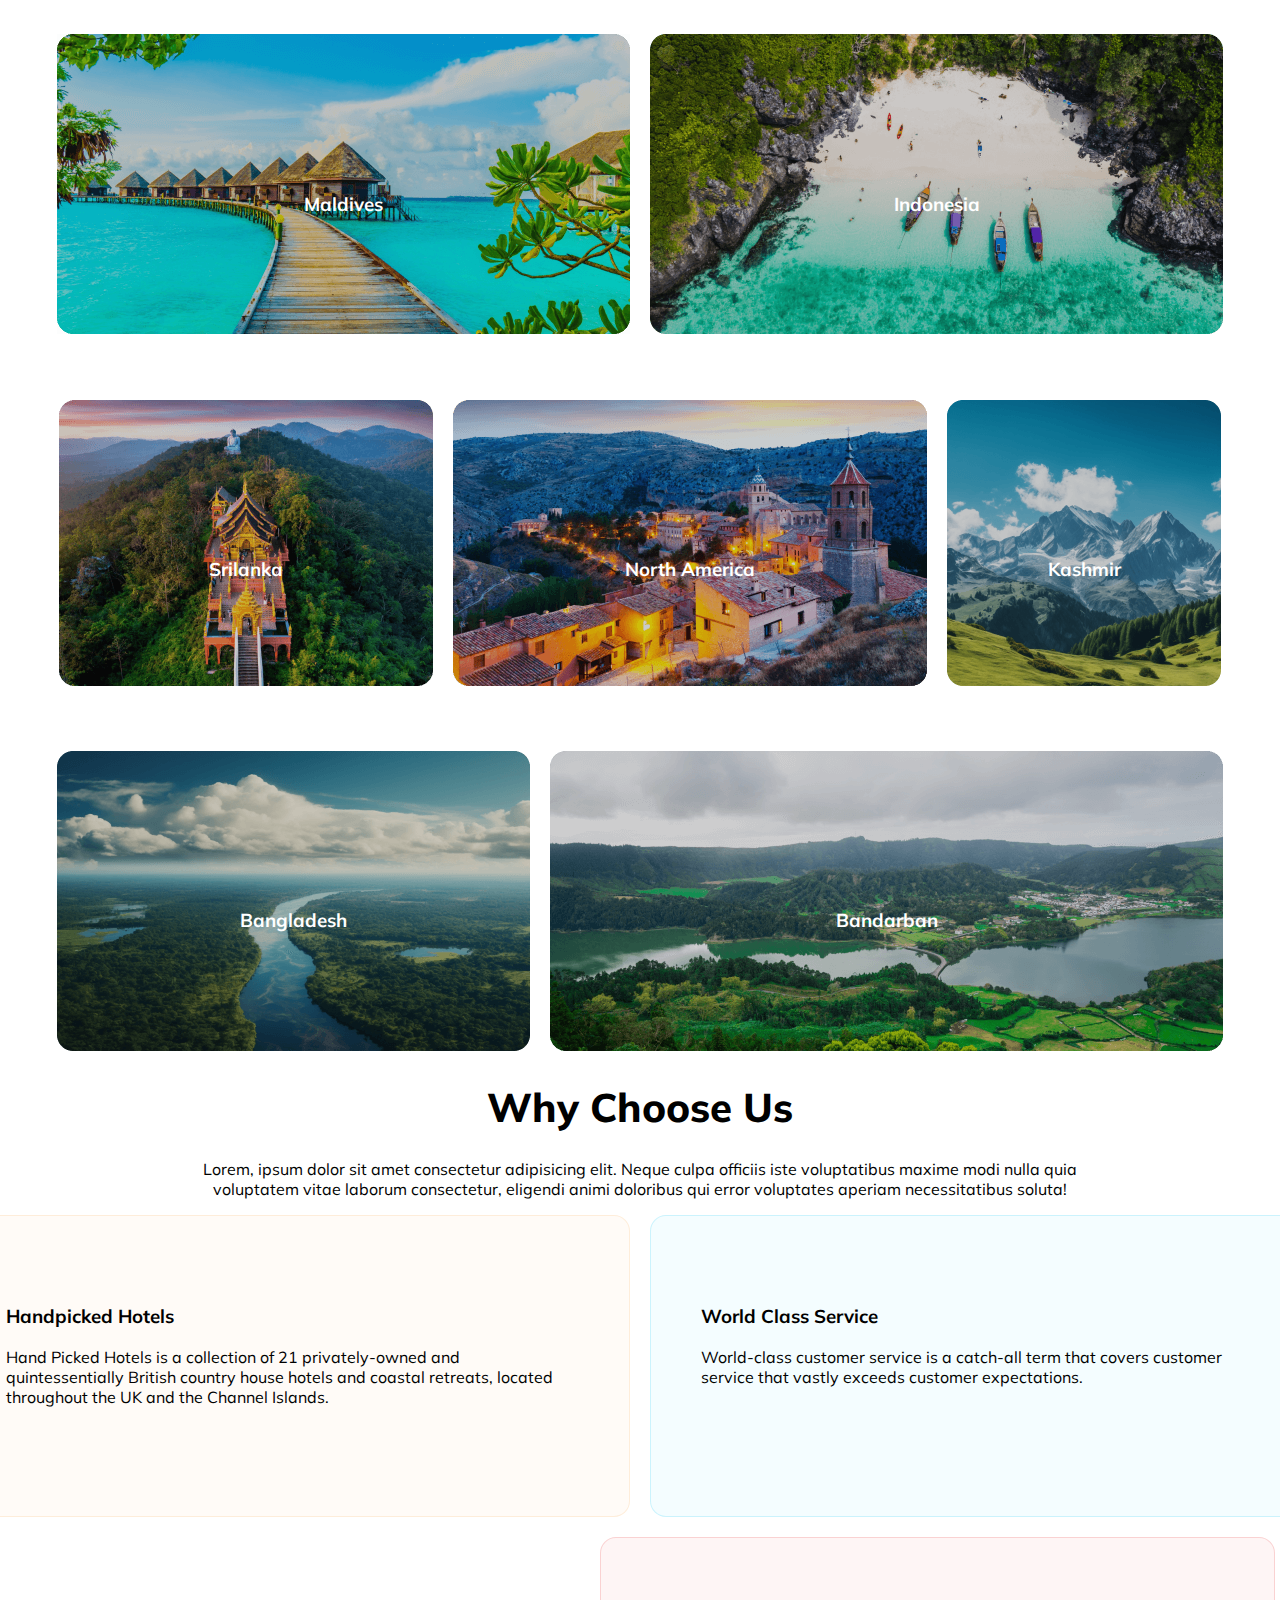
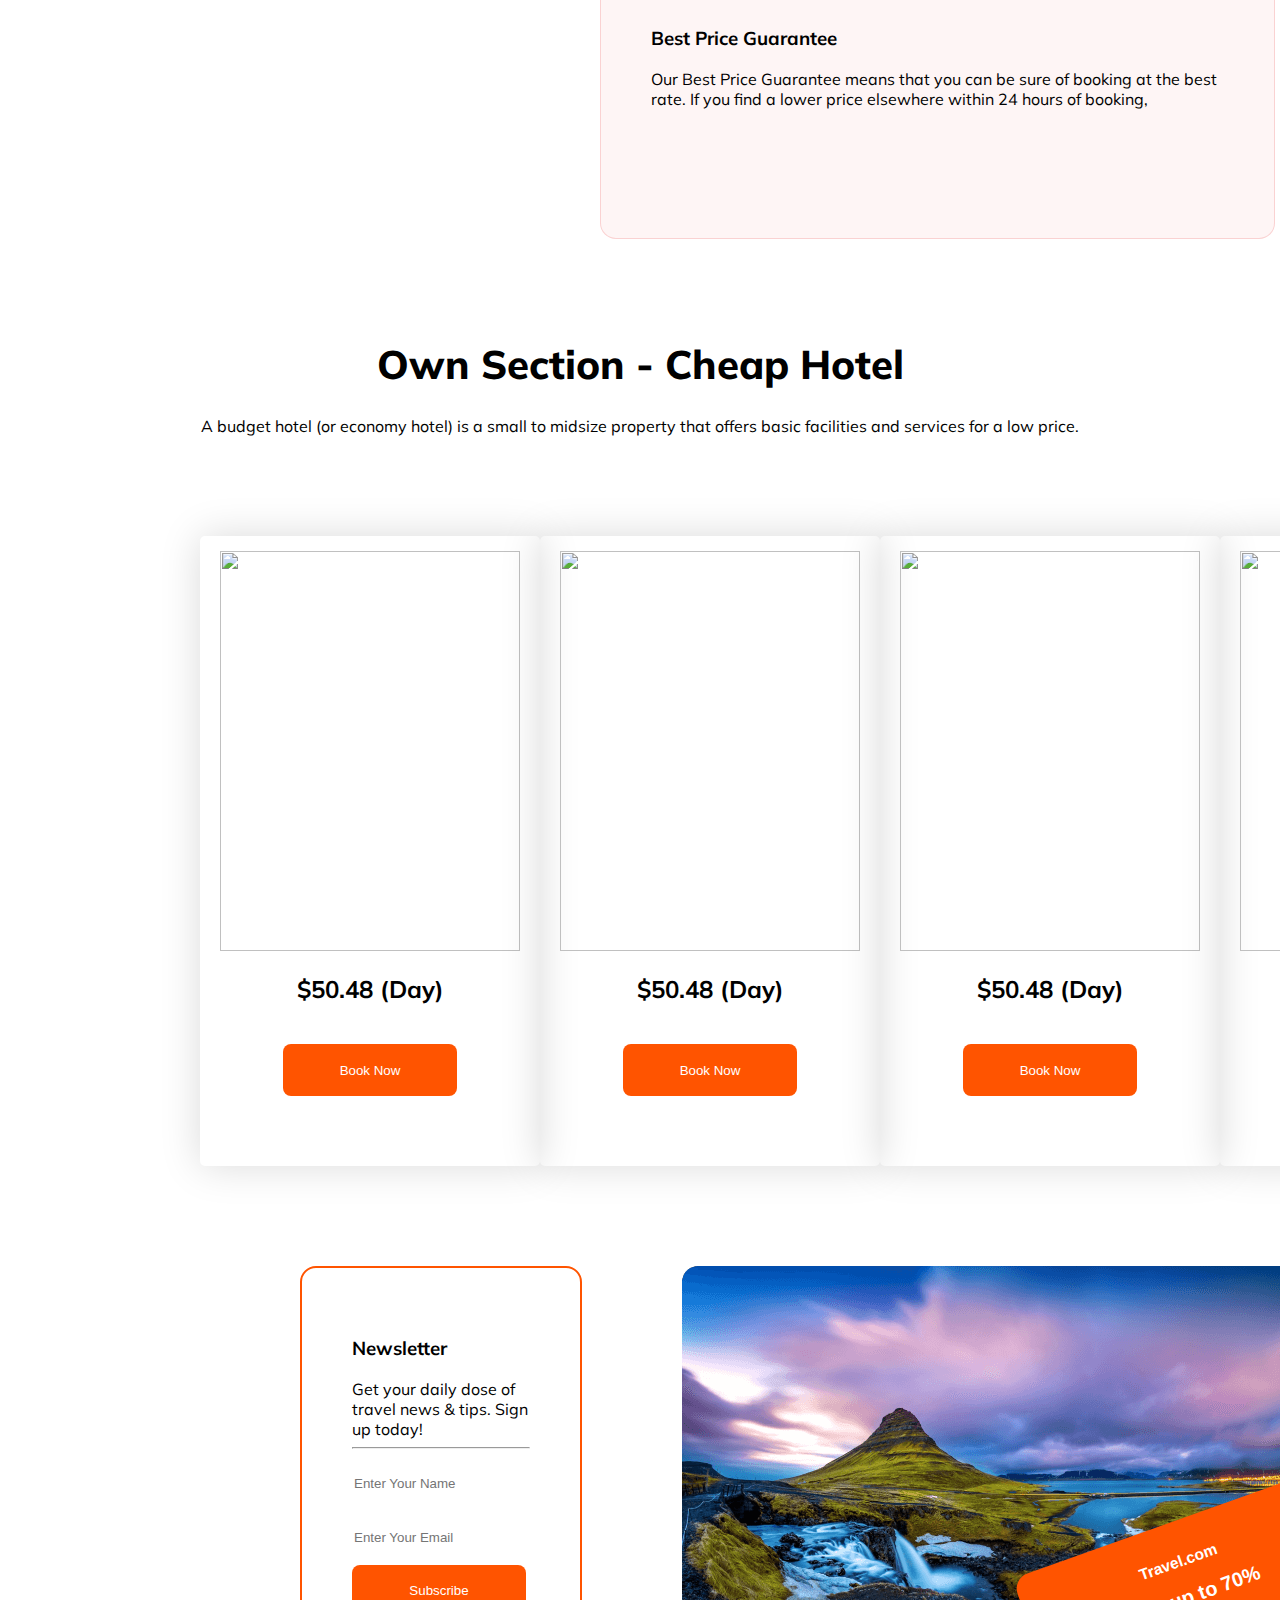
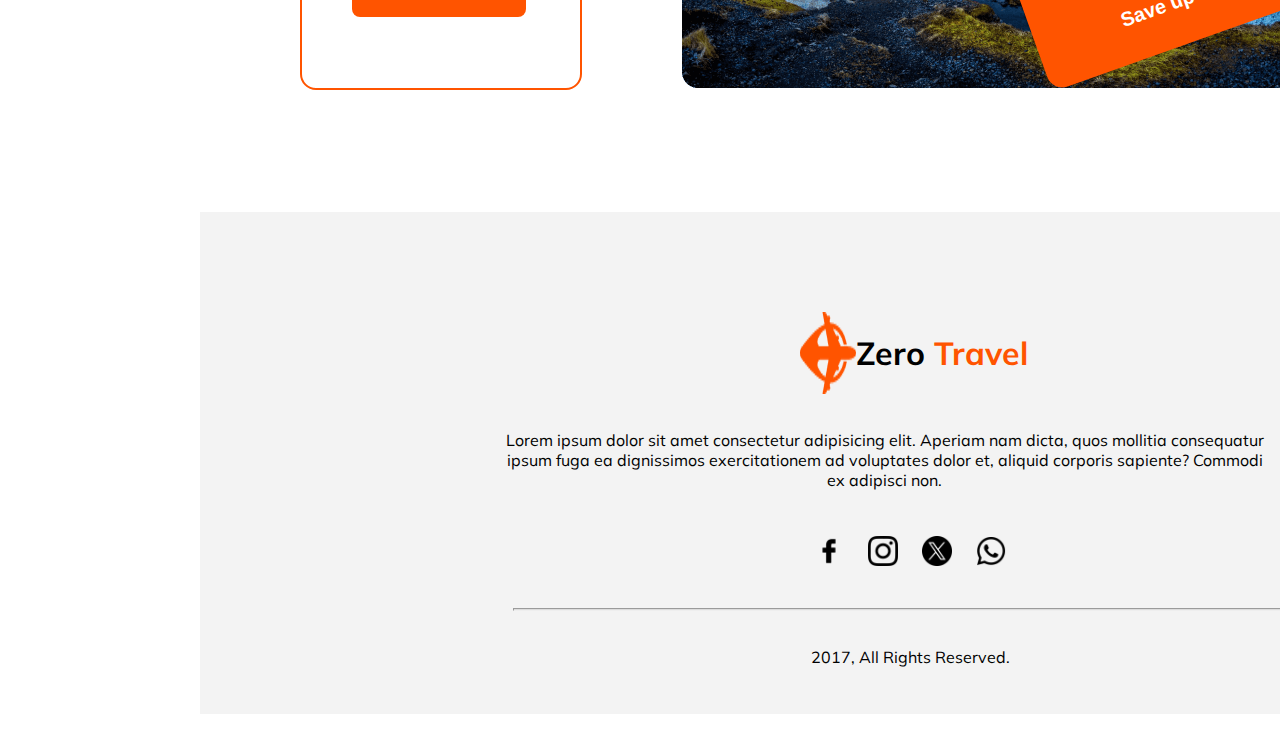
==== commit 69bb503c: "responsive done till destination section" ====
--- a/index.html
+++ b/index.html
@@ -11,7 +11,7 @@
 
 <body>
     <!-- navbar starts  -->
-    <section class="navbar">
+    <section class="navbar ">
         <div class="nav-container">
             <div class="nav-logo">
                 <img src="Images/logo.png" alt="">
@@ -29,14 +29,12 @@
     <!-- navbar ends  -->
 
     <!-- Explore Your Travel  Starts-->
-    <section class="explore">
+    <section class="explore ">
         <div class="explore-container">
             <h1 class="explore-title">Explore Your Travel</h1>
             <p class="explore-description">Writing a perfect tour description is a lot of work. Looking just at your
                 tour description (without even reading it), a visitor decides whether to stay on your website or bounce
-                back to explore other options. <br> So, while describing your tour, you must find a way to be engaging
-                and
-                persuasive.</p>
+                back to explore other options.</p>
             <form class="explore-form" action="">
                 <input class="primary-btn" type="text" placeholder="Where go">
                 <label for="when"></label>
@@ -61,7 +59,7 @@
     <!-- Explore Your Travel Ends -->
 
     <!-- popular tour starts  -->
-    <section class="popular-tours">
+    <section class="popular-tours ">
         <div class="popular-container">
             <div class="popular-details">
                 <h1 class="popular-title">Our Popular Tours</h1>
@@ -93,7 +91,7 @@
     <!-- popular tour ends  -->
 
     <!-- Destination Starts  -->
-    <section class="destination">
+    <section class="destination ">
         <div class="destination-container">
             <div class="destination-details">
                 <h1 class="popular-title">Choose Your Destination</h1>
@@ -141,7 +139,7 @@
     <!-- Destination Ends  -->
 
     <!-- Choose us starts  -->
-    <section class="choose">
+    <section class="choose ">
         <div class="choose-container">
             <div class="choose-details">
                 <h1 class="popular-title">Why Choose Us</h1>
@@ -174,54 +172,54 @@
     <!-- Choose us ends  -->
 
     <!-- own section starts  -->
-    <section class="own">
+    <section class="own hide">
         <div class="own-container">
             <h1 class="popular-title">Own Section - Cheap Hotel</h1>
             A budget hotel (or economy hotel) is a small to midsize property that offers basic facilities and services
             for a low price.
             <div class="hotel">
                 <div class="hotel-card">
-                    <img src="images/hotel1.jpg" alt="">
-                    <h2 class="card-price"></h2>
-                    <h2>$50.48 (Day)</h2>
-                    <div class="star">
-                        <img src="icons/star.svg" alt="">
-                        <img src="icons/star.svg" alt="">
-                        <img src="icons/star.svg" alt="">
-                        <img src="icons/star.svg" alt="">
-                        <img src="icons/star.svg" alt="">
-                    </div>
-                    <button class="primary-btn btn-bg">Book Now</button>
-
-                </div>
-                <div class="hotel-card">
-                    <img src="images/hotel2.webp" alt="">
-                    <h2 class="card-price"></h2>
-                    <h2>$50.48 (Day)</h2>
-                    <div class="star">
-                        <img src="icons/star.svg" alt="">
-                        <img src="icons/star.svg" alt="">
-                        <img src="icons/star.svg" alt="">
-                        <img src="icons/star.svg" alt="">
-                        <img src="icons/star.svg" alt="">
-                    </div>
-                    <button class="primary-btn btn-bg">Book Now</button>
-                </div>
-                <div class="hotel-card">
-                    <img src="images/hotel3.jpeg" alt="">
-                    <h2 class="card-price"></h2>
-                    <h2>$50.48 (Day)</h2>
-                    <div class="star">
-                        <img src="icons/star.svg" alt="">
-                        <img src="icons/star.svg" alt="">
-                        <img src="icons/star.svg" alt="">
-                        <img src="icons/star.svg" alt="">
-                        <img src="icons/star.svg" alt="">
-                    </div>
-                    <button class="primary-btn btn-bg">Book Now</button>
-                </div>
-                <div class="hotel-card">
-                    <img src="images/hotel1.jpg" alt="">
+                    <img src="Images/hotel1.jpg" alt="">
+                    <h2 class="card-price"></h2>
+                    <h2>$50.48 (Day)</h2>
+                    <div class="star">
+                        <img src="icons/star.svg" alt="">
+                        <img src="icons/star.svg" alt="">
+                        <img src="icons/star.svg" alt="">
+                        <img src="icons/star.svg" alt="">
+                        <img src="icons/star.svg" alt="">
+                    </div>
+                    <button class="primary-btn btn-bg">Book Now</button>
+
+                </div>
+                <div class="hotel-card">
+                    <img src="Images/hotel2.webp" alt="">
+                    <h2 class="card-price"></h2>
+                    <h2>$50.48 (Day)</h2>
+                    <div class="star">
+                        <img src="icons/star.svg" alt="">
+                        <img src="icons/star.svg" alt="">
+                        <img src="icons/star.svg" alt="">
+                        <img src="icons/star.svg" alt="">
+                        <img src="icons/star.svg" alt="">
+                    </div>
+                    <button class="primary-btn btn-bg">Book Now</button>
+                </div>
+                <div class="hotel-card">
+                    <img src="Images/hotel3.jpeg" alt="">
+                    <h2 class="card-price"></h2>
+                    <h2>$50.48 (Day)</h2>
+                    <div class="star">
+                        <img src="icons/star.svg" alt="">
+                        <img src="icons/star.svg" alt="">
+                        <img src="icons/star.svg" alt="">
+                        <img src="icons/star.svg" alt="">
+                        <img src="icons/star.svg" alt="">
+                    </div>
+                    <button class="primary-btn btn-bg">Book Now</button>
+                </div>
+                <div class="hotel-card">
+                    <img src="Images/hotel1.jpg" alt="">
                     <h2 class="card-price"></h2>
                     <h2>$50.48 (Day)</h2>
                     <div class="star">
@@ -238,7 +236,7 @@
     <!-- own section ends  -->
 
     <!-- newsletter starts -->
-    <section class="newsletter">
+    <section class="newsletter hide">
         <div class="newsletter-container">
             <div class="newsletter-info">
                 <h3>Newsletter</h3>
@@ -262,7 +260,7 @@
     <!-- newsletter ends -->
 
     <!-- footer starts  -->
-    <section class="footer">
+    <section class="footer hide">
         <div class="footer-container">
             <div class="footer-logo">
                 <div class="footer-details">
--- a/styles/travel.css
+++ b/styles/travel.css
@@ -61,7 +61,7 @@
 }
 
 .explore-container {
-    padding-top: 1px;
+    /* padding-top: 0.5px; */
     text-align: center;
     width: 1170px;
     height: 500px;
@@ -293,7 +293,7 @@
 
 .hr{
     position: relative;
-    top: 200px;
+    top: 160px;
     width: 872px;
 height: 1px;
 background: rgba(19, 19, 24, 0.10);
@@ -301,6 +301,6 @@
 
 .last{
     position: relative;
-    top: 220px;
+    top: 180px;
     right: 40px;
 }--- a/styles/responsive.css
+++ b/styles/responsive.css
@@ -0,0 +1,188 @@
+@media screen and (max-width: 576px) {
+
+
+    /* navbar section */
+
+    .nav-logo {
+        position: relative;
+        right: 170px;
+    }
+
+    .nav-logo img {
+        width: 28.724px;
+        height: 33.516px;
+        flex-shrink: 0;
+    }
+
+    .nav-items {
+        overflow: hidden;
+    }
+
+    /* explore section  */
+    .explore-container {
+        position: relative;
+        right: 320px;
+        bottom: 100px;
+        width: 335px;
+        height: 483px;
+        flex-shrink: 0;
+        border-radius: 16px;
+        background: linear-gradient(180deg, rgba(19, 19, 24, 0.80) 0%, rgba(19, 19, 24, 0.00) 100%), url('../Images/explore.png');
+    }
+
+    .explore-title {
+        color: #FFF;
+        font-family: Mulish;
+        font-size: 22px;
+        font-style: normal;
+        font-weight: 800;
+        line-height: normal;
+    }
+
+    .explore-description {
+        color: #FFF;
+        text-align: center;
+        font-family: Mulish;
+        font-size: 14px;
+        font-style: normal;
+        font-weight: 200;
+        line-height: 21px;
+
+    }
+
+    .explore-form {
+        margin-top: -10px;
+        text-align: center;
+        display: flex;
+        width: 200px;
+        padding: 16px;
+        flex-direction: column;
+        align-items: flex-start;
+        gap: 16px;
+        border-radius: 8px;
+        background: rgba(255, 255, 255, 0.30);
+    }
+
+    /* popular tour section  */
+
+    .popular-container {
+        flex-direction: column;
+        position: relative;
+        right: 170px;
+        bottom: 180px;
+
+    }
+
+    .popular-title {
+        width: 200px;
+        font-size: 20px;
+        font-weight: 800;
+    }
+
+    .popular-description {
+        width: 300px;
+    }
+
+    .popular-image img {
+        margin-top: 10px;
+        width: 335px;
+        height: 342px;
+        flex-shrink: 0;
+    }
+
+    /* destination  */
+
+    .destination {
+        position: relative;
+        top: -250px;
+        right: 100px;
+    }
+
+    .destination-container {
+        text-align: center;
+    }
+
+    .destination-details p {
+        width: 309px;
+        position: relative;
+        right: 50px;
+    }
+
+    .row1 {
+        display: flex;
+        flex-direction: column;
+    }
+
+    .maldives {
+        position: relative;
+        color: black;
+        top: 5px;
+        left: 50px;
+    }
+
+    .row1 img {
+        position: relative;
+        right: 80px;
+        width: 335px;
+        height: 176px;
+        flex-shrink: 10;
+    }
+
+    /* why choose us section  */
+
+    .choose-details {
+        position: relative;
+        right: 150px;
+        bottom: 180px;
+        text-align: center;
+    }
+
+    .choose-details p {
+        width: 309px;
+    }
+
+    .choose-details .popular-title {
+        position: relative;
+        left: 50px;
+    }
+
+    .card {
+        position: relative;
+        right: 170px;
+        flex-direction: column;
+        width: 335px;
+        height: 289px;
+        flex-shrink: 0;
+    }
+
+    .handpicked {
+        padding: 10px;
+        position: relative;
+        top: 20px;
+        right: -3px;
+        flex-direction: column;
+        width: 335px;
+        height: 289px;
+        flex-shrink: 0;
+    }
+
+    .world {
+        padding: 10px;
+        position: relative;
+        top: 20px;
+        right: -3px;
+        flex-direction: column;
+        width: 335px;
+        height: 289px;
+        flex-shrink: 0;
+    }
+
+    .best-price {
+        position: relative;
+        padding: 10px;
+        top: 200px;
+        left: -165px;
+        width: 335px;
+        height: 289px;
+    }
+}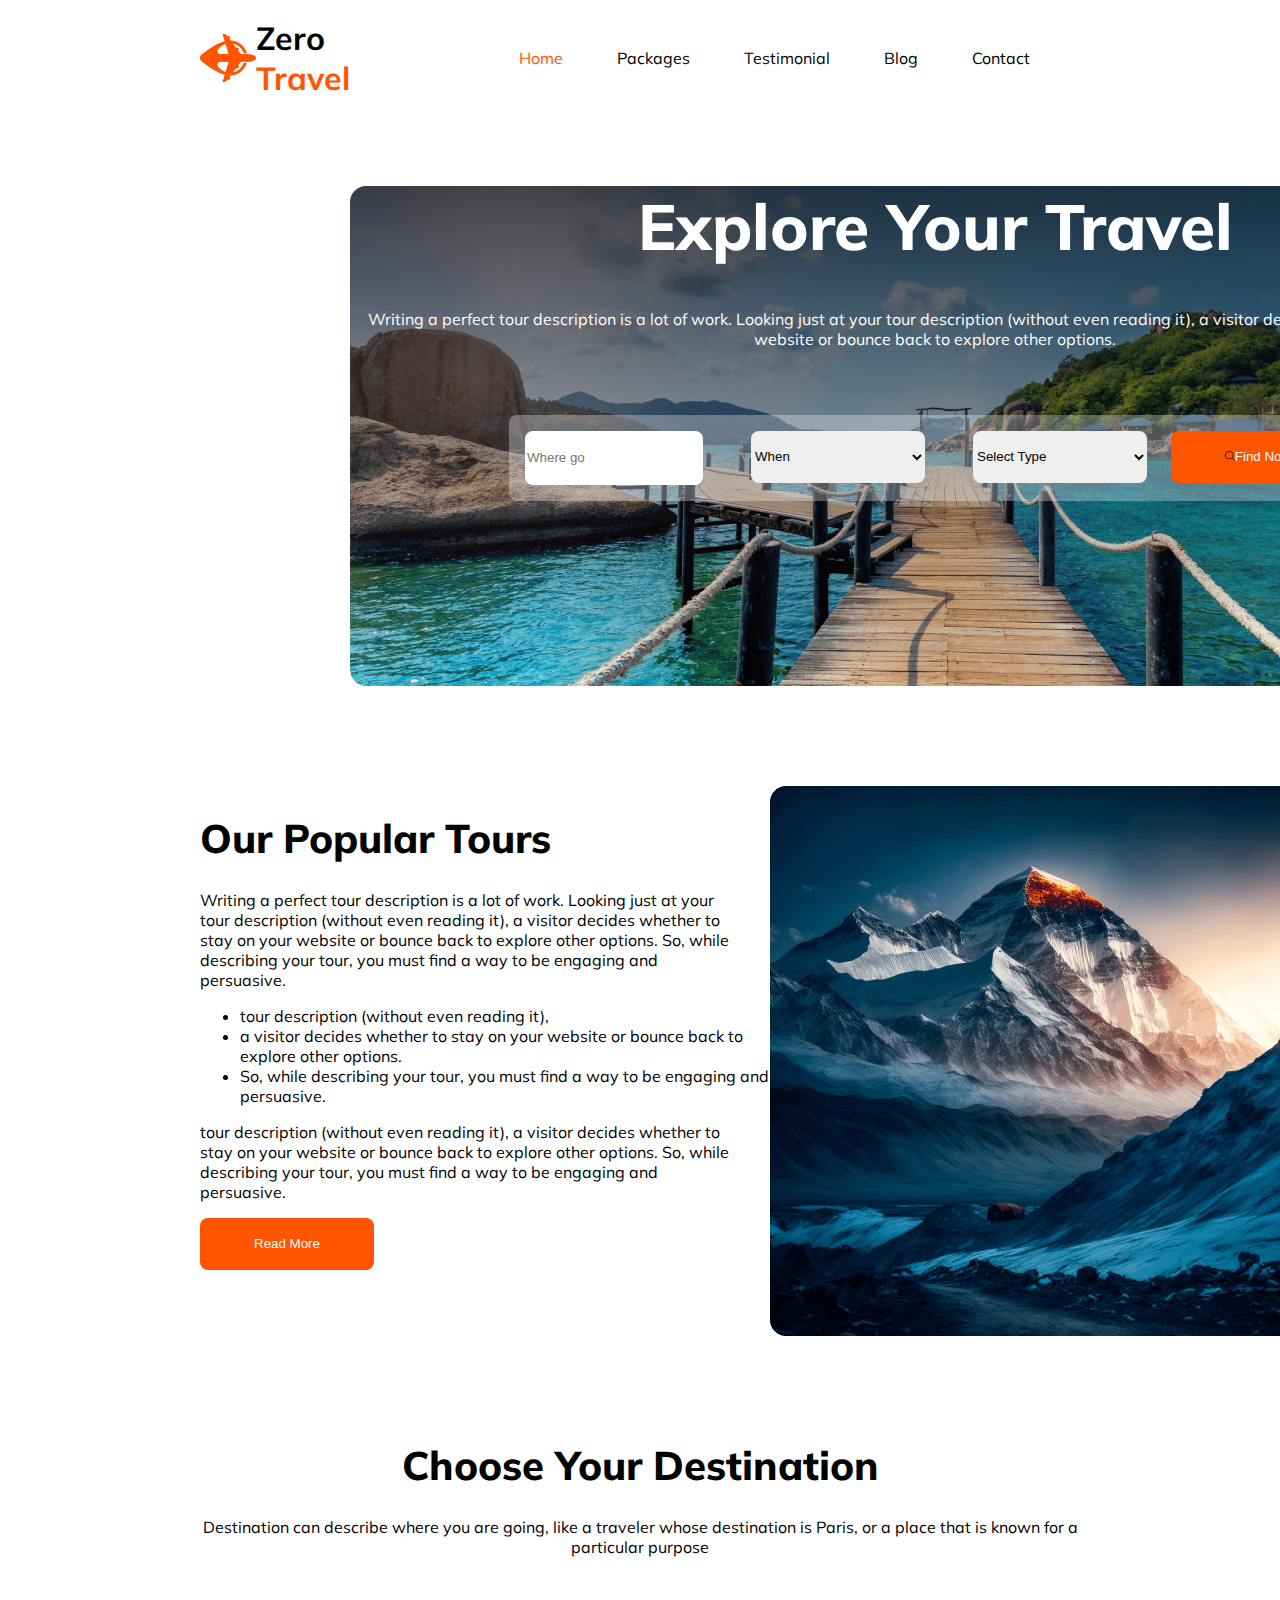
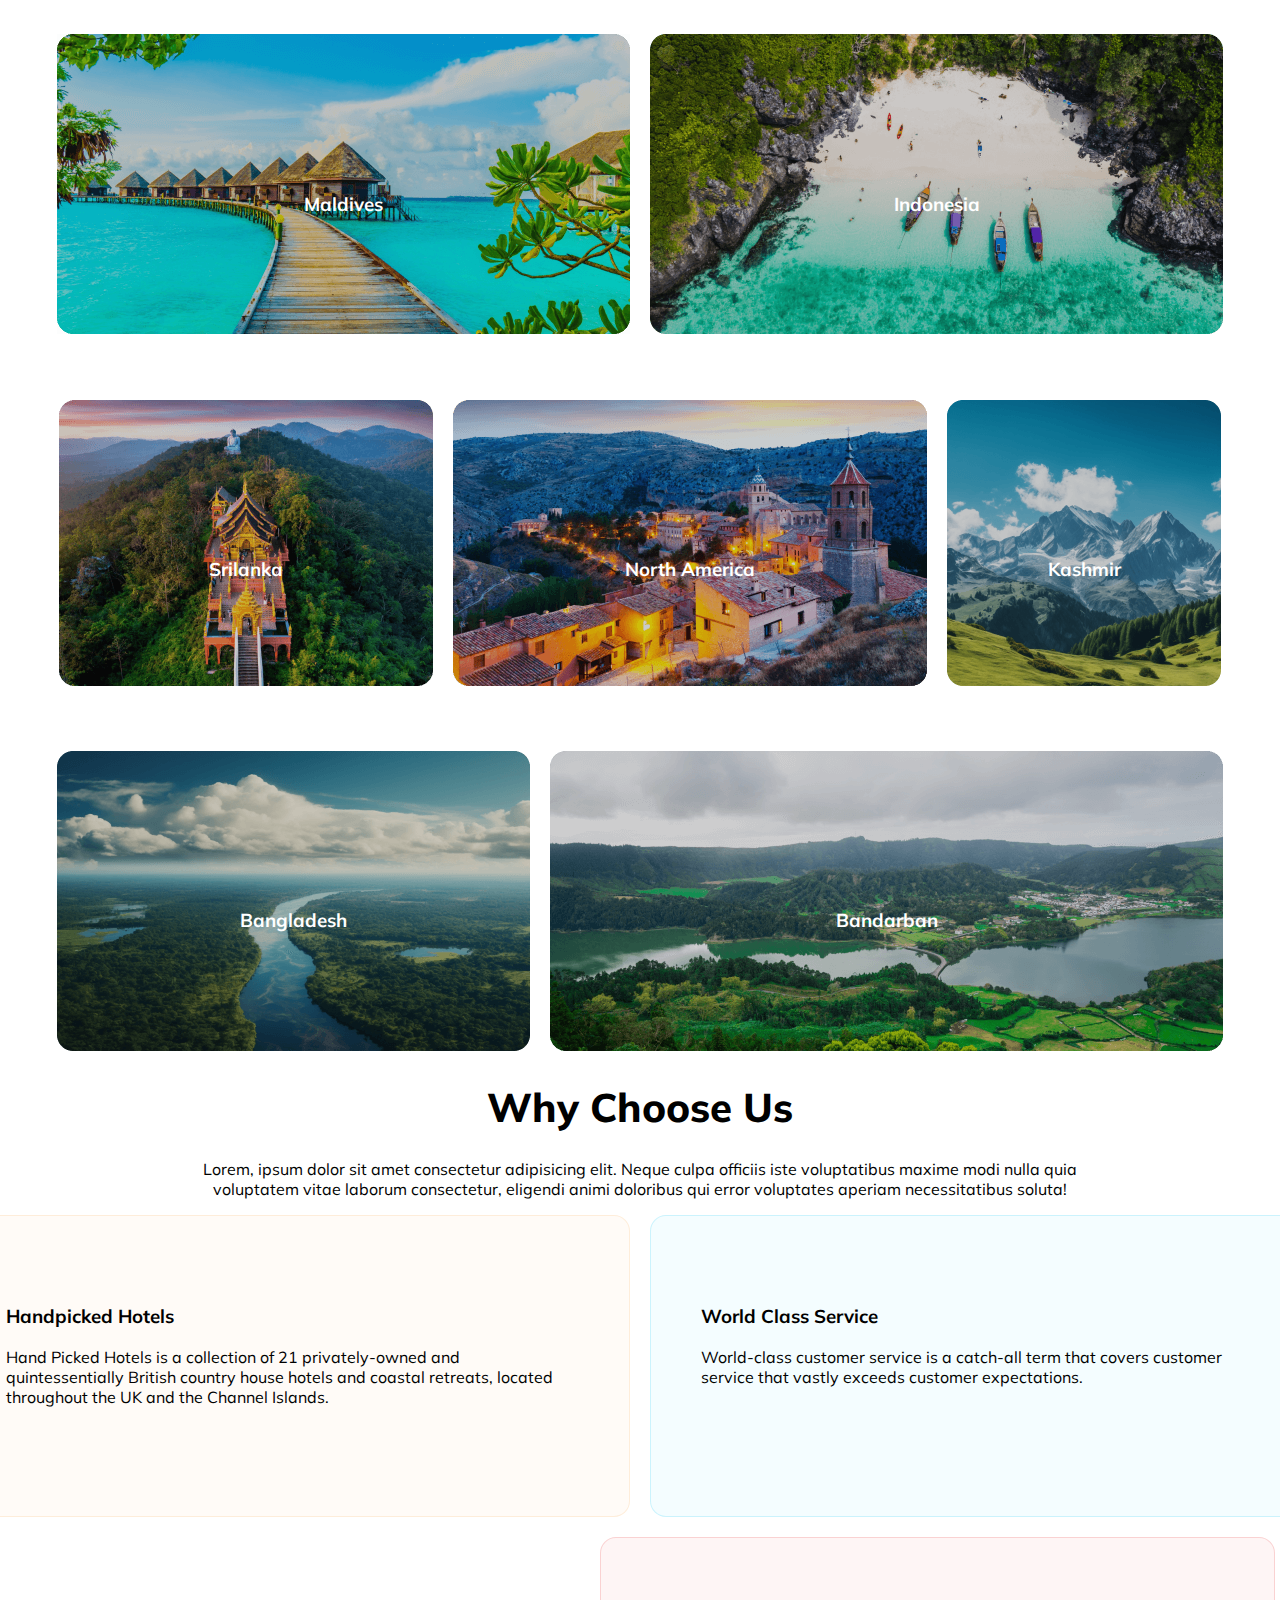
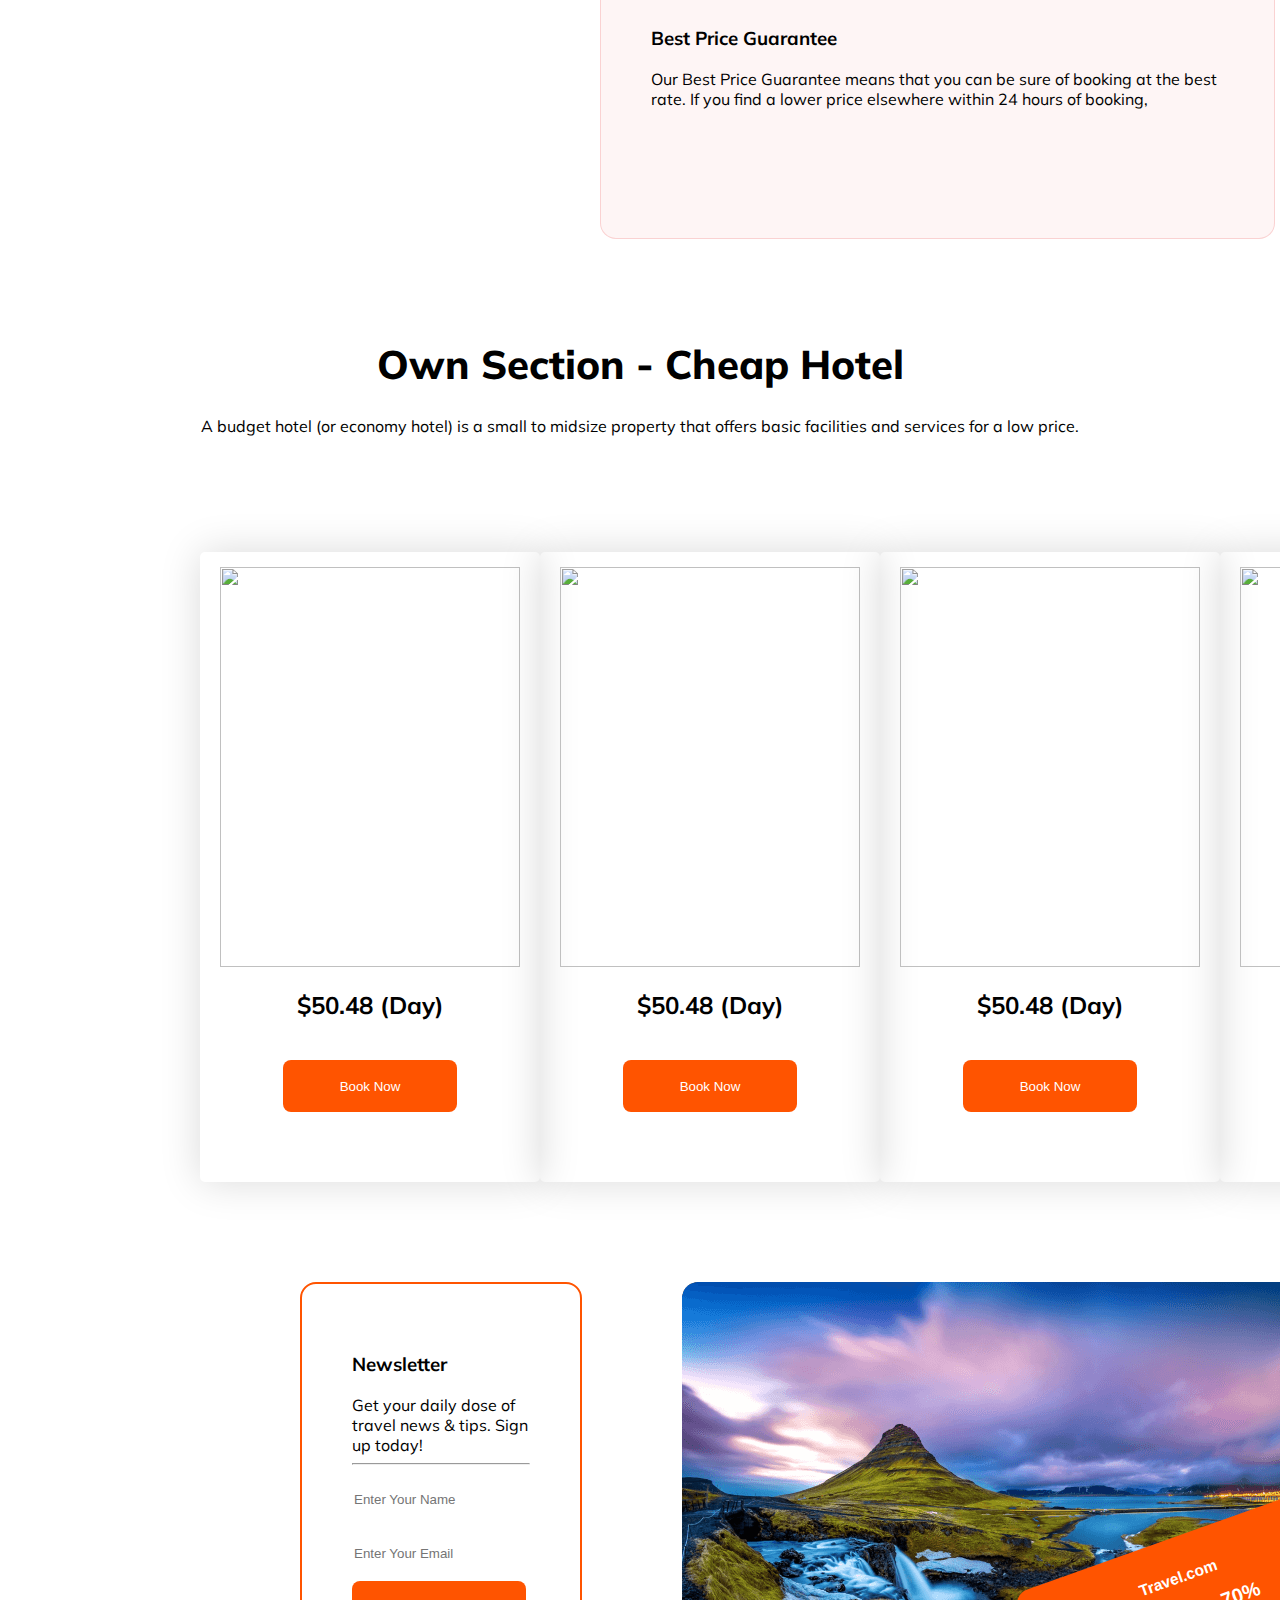
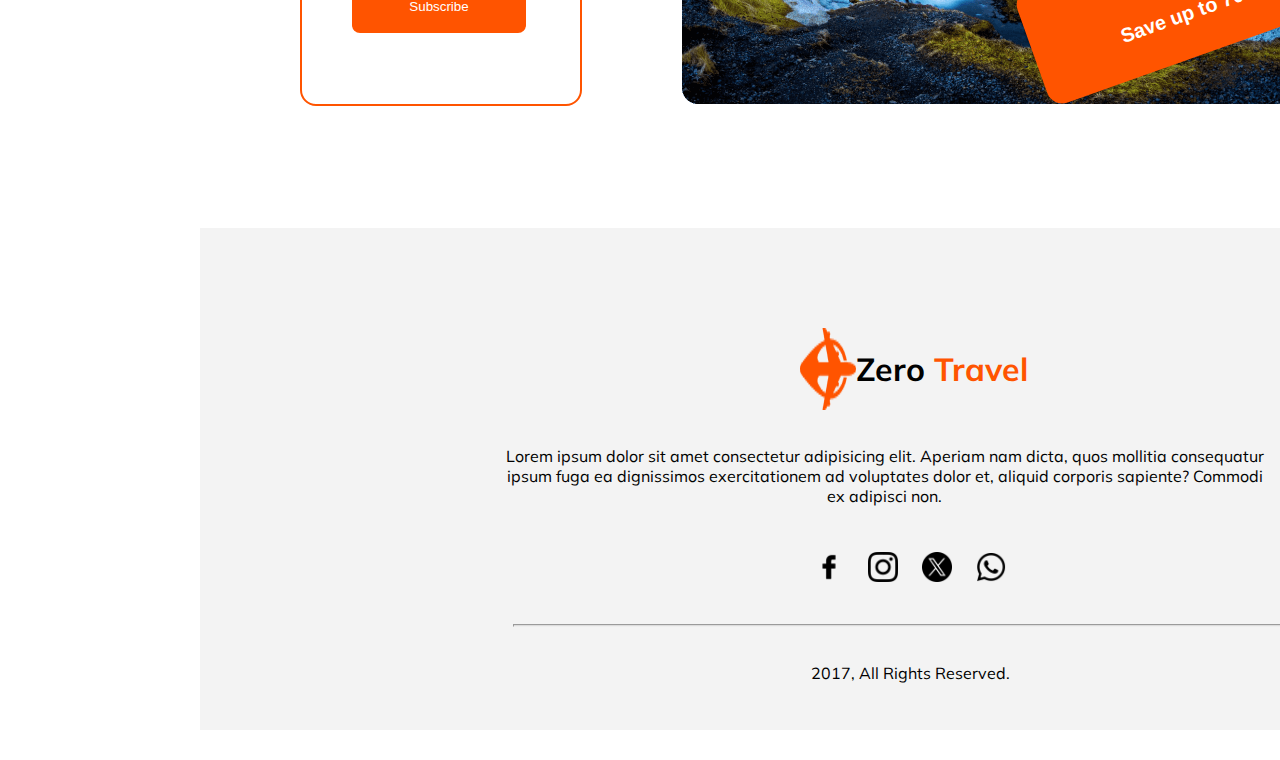
==== commit 08adc362: "responsive completed for own section" ====
--- a/index.html
+++ b/index.html
@@ -172,11 +172,11 @@
     <!-- Choose us ends  -->
 
     <!-- own section starts  -->
-    <section class="own hide">
+    <section class="own">
         <div class="own-container">
-            <h1 class="popular-title">Own Section - Cheap Hotel</h1>
-            A budget hotel (or economy hotel) is a small to midsize property that offers basic facilities and services
-            for a low price.
+            <h1 class="popular-title">Own Section - Cheap Hotel</h1>  
+            <p>A budget hotel (or economy hotel) is a small to midsize property that offers basic facilities and services
+                for a low price.</p>
             <div class="hotel">
                 <div class="hotel-card">
                     <img src="Images/hotel1.jpg" alt="">
--- a/styles/responsive.css
+++ b/styles/responsive.css
@@ -95,7 +95,7 @@
     .destination {
         position: relative;
         top: -250px;
-        right: 100px;
+        right: 90px;
     }
 
     .destination-container {
@@ -150,8 +150,8 @@
         position: relative;
         right: 170px;
         flex-direction: column;
-        width: 335px;
-        height: 289px;
+        width: 200px;
+        height: 250px;
         flex-shrink: 0;
     }
 
@@ -161,8 +161,8 @@
         top: 20px;
         right: -3px;
         flex-direction: column;
-        width: 335px;
-        height: 289px;
+        width: 300px;
+        height: 250px;
         flex-shrink: 0;
     }
 
@@ -172,8 +172,8 @@
         top: 20px;
         right: -3px;
         flex-direction: column;
-        width: 335px;
-        height: 289px;
+        width: 300px;
+        height: 250px;
         flex-shrink: 0;
     }
 
@@ -182,7 +182,31 @@
         padding: 10px;
         top: 200px;
         left: -165px;
-        width: 335px;
-        height: 289px;
+        width: 300px;
+        height: 250px;
+    }
+
+    /* own container  */
+    .own-container{
+        position: relative;
+        top: 150px;
+        right: 100px;
+    }
+
+    .own-container > p{
+        position: relative;
+        right: 60px;
+        width: 300px;
+    }
+
+    .hotel{
+        display: flex;
+        flex-direction: column;
+        
+    }
+    .hotel .hotel-card{
+        position: relative;
+        top: -100px;
+        left: -70px;
     }
 }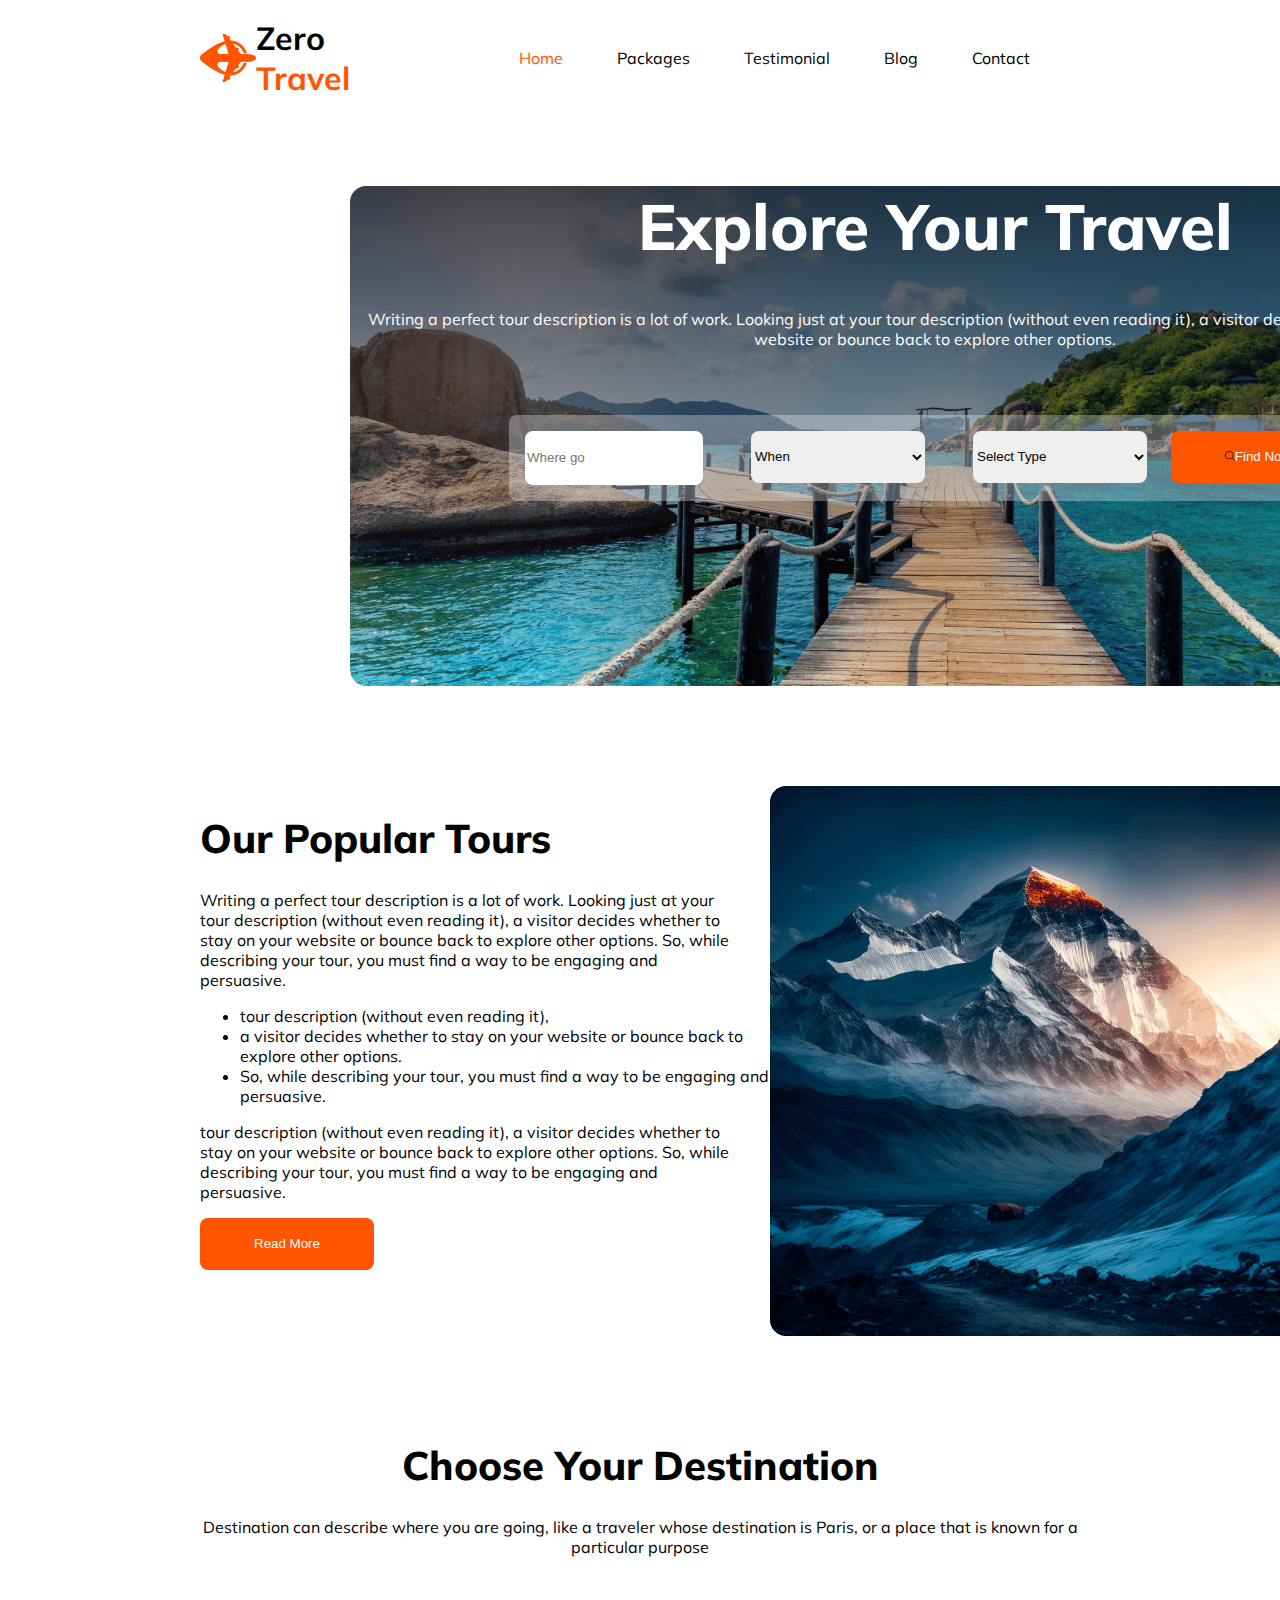
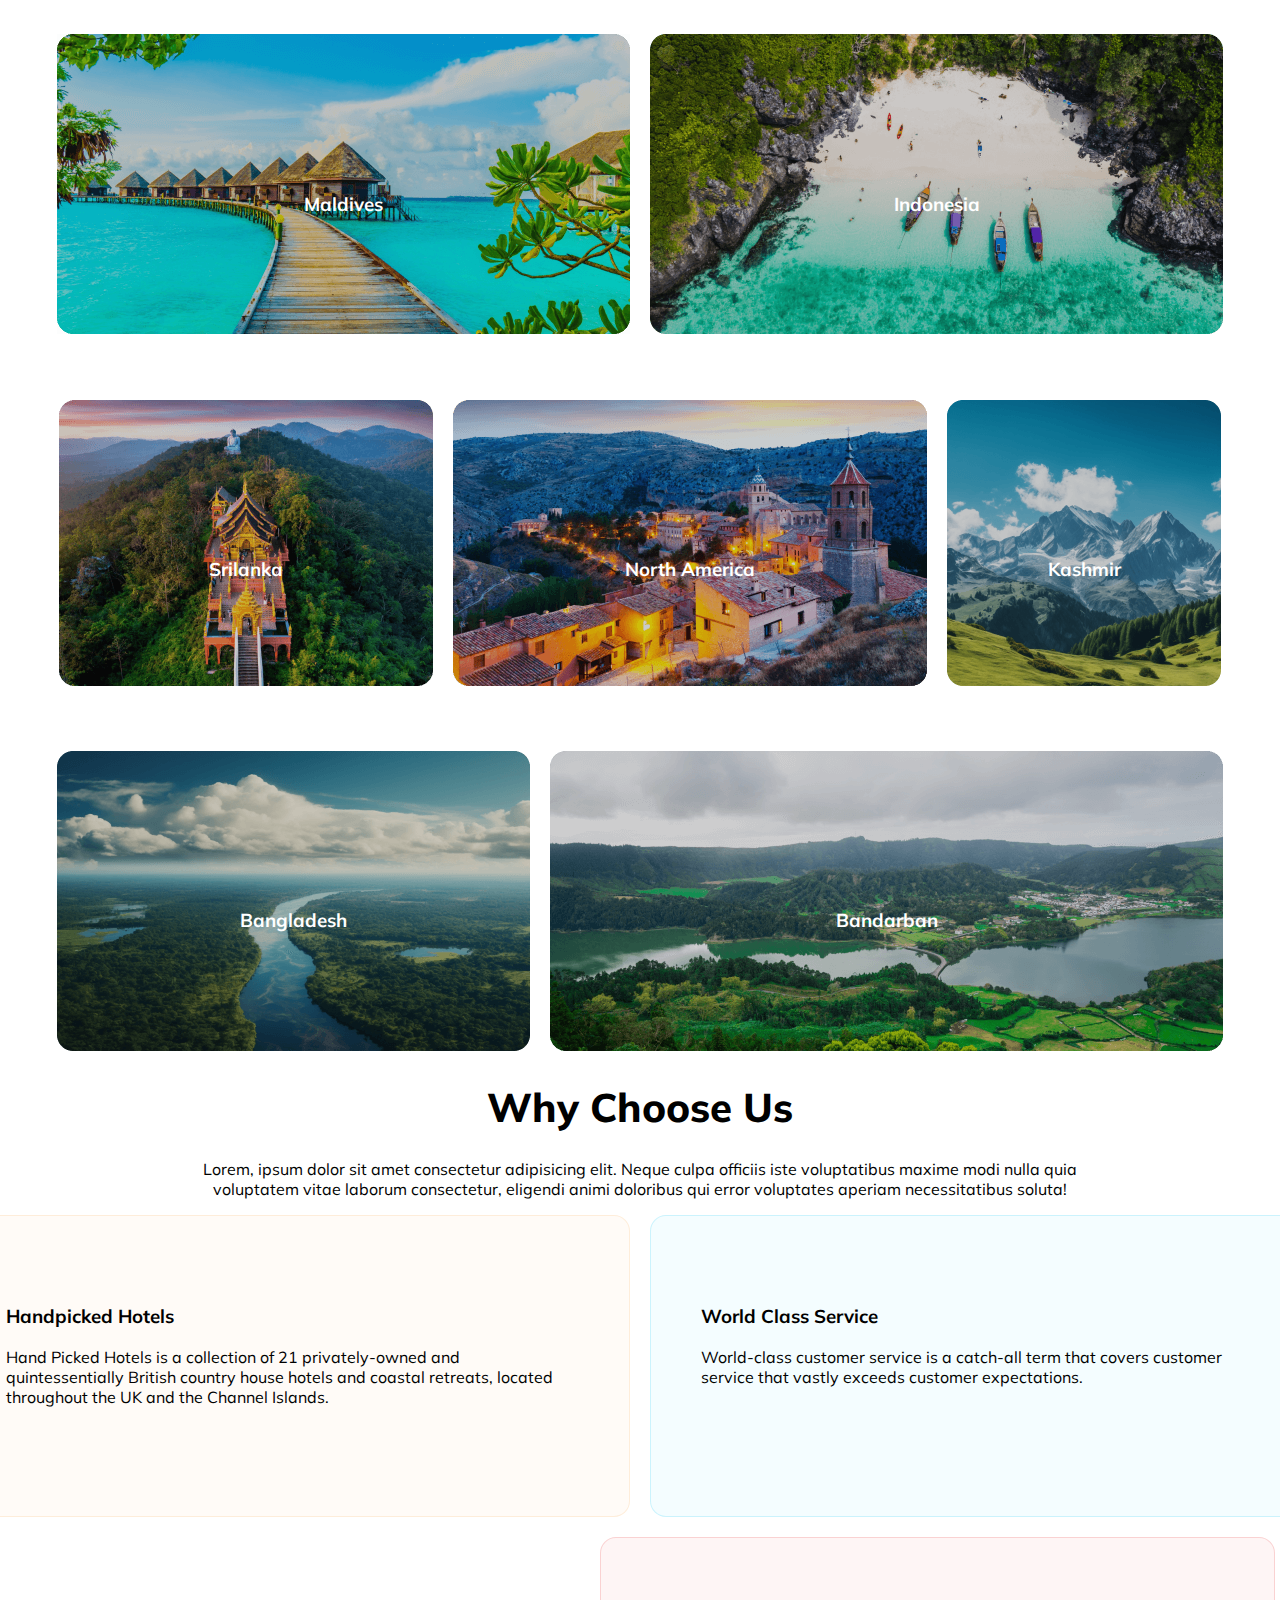
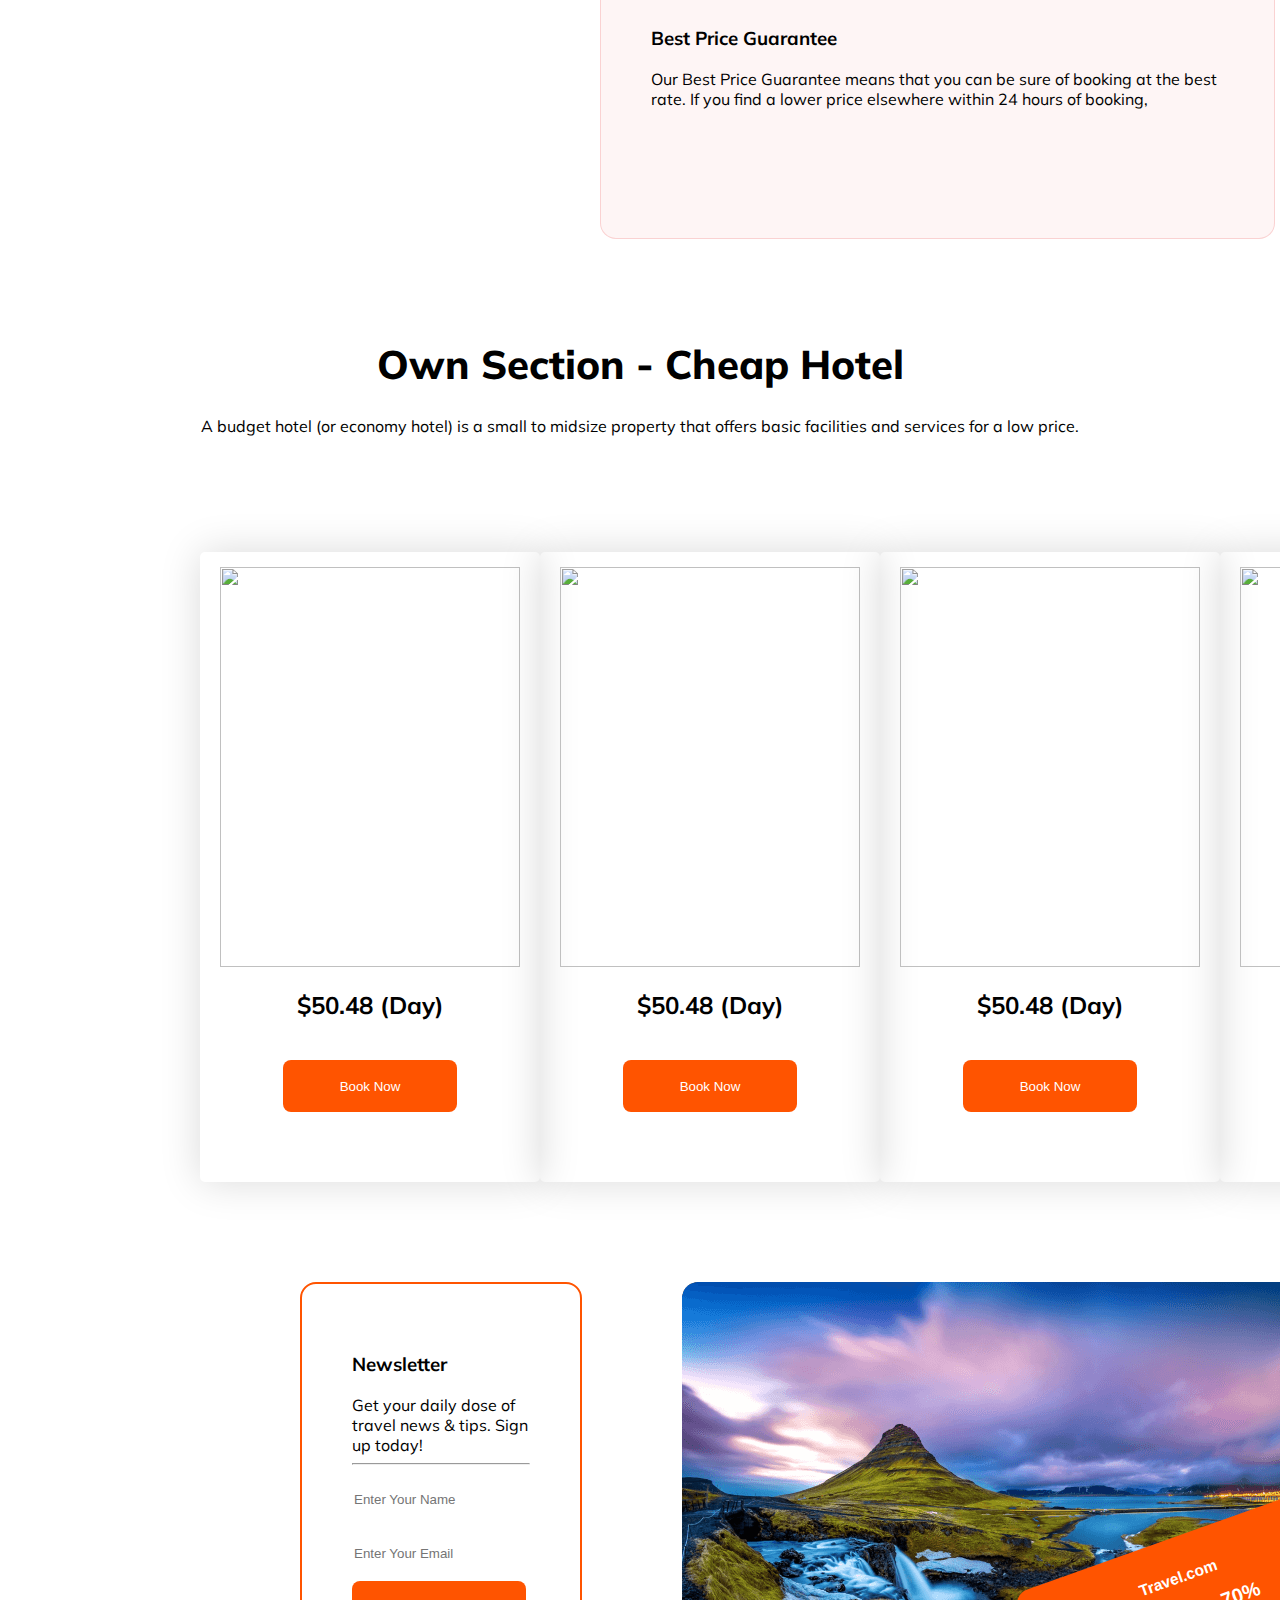
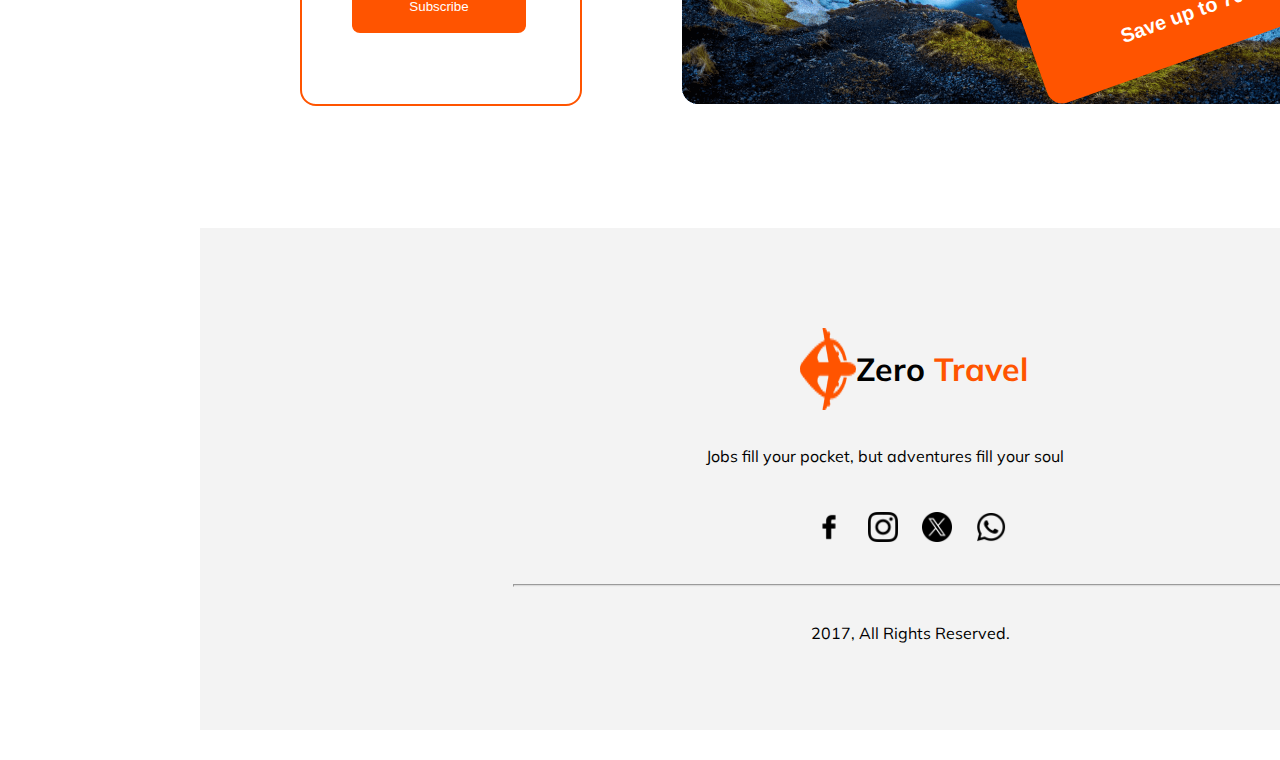
==== commit dfcc17e5: "footer section completed for responsive" ====
--- a/index.html
+++ b/index.html
@@ -174,8 +174,9 @@
     <!-- own section starts  -->
     <section class="own">
         <div class="own-container">
-            <h1 class="popular-title">Own Section - Cheap Hotel</h1>  
-            <p>A budget hotel (or economy hotel) is a small to midsize property that offers basic facilities and services
+            <h1 class="popular-title">Own Section - Cheap Hotel</h1>
+            <p>A budget hotel (or economy hotel) is a small to midsize property that offers basic facilities and
+                services
                 for a low price.</p>
             <div class="hotel">
                 <div class="hotel-card">
@@ -236,7 +237,7 @@
     <!-- own section ends  -->
 
     <!-- newsletter starts -->
-    <section class="newsletter hide">
+    <section class="newsletter ">
         <div class="newsletter-container">
             <div class="newsletter-info">
                 <h3>Newsletter</h3>
@@ -249,7 +250,7 @@
                 <button class="primary-btn btn-bg">Subscribe</button>
             </div>
             <div class="newsletter-image">
-                <img src="Images/Rectangle 8 (1).png" alt="">
+                <img class="nImage" src="Images/Rectangle 8 (1).png" alt="">
                 <button class="discount-btn">
                     <h3>Travel.com</h3>
                     <h2>Save up to 70%</h2>
@@ -260,24 +261,25 @@
     <!-- newsletter ends -->
 
     <!-- footer starts  -->
-    <section class="footer hide">
+    <section class="footer ">
         <div class="footer-container">
             <div class="footer-logo">
                 <div class="footer-details">
                     <img src="Images/logo.png" alt="">
                     <h1> Zero<span style="color: #FF5400;"> Travel</span></h1>
                 </div>
-                <p>Lorem ipsum dolor sit amet consectetur adipisicing elit. Aperiam nam dicta, quos mollitia consequatur ipsum fuga ea dignissimos exercitationem ad voluptates dolor et, aliquid corporis sapiente? Commodi ex adipisci non.</p>
-            </div>  
+                <p>Jobs fill your pocket, but adventures fill your soul</p>
+            </div>
             <div class="footer-icons">
                 <img src="icons/facebook.png" alt="">
                 <img src="icons/instagram.png" alt="">
                 <img src="icons/twitter.png" alt="">
                 <img src="icons/whatsapp.png" alt="">
                 <hr class="hr">
-            </div>
-            
-            <p class="last">2017, All Rights Reserved.</p>
+                <p class="last">2017, All Rights Reserved.</p>
+
+            </div>
+
         </div>
     </section>
     <!-- footer ends  -->
--- a/styles/responsive.css
+++ b/styles/responsive.css
@@ -187,26 +187,94 @@
     }
 
     /* own container  */
-    .own-container{
+    .own-container {
         position: relative;
         top: 150px;
         right: 100px;
     }
 
-    .own-container > p{
+    .own-container>p {
         position: relative;
         right: 60px;
         width: 300px;
     }
 
-    .hotel{
-        display: flex;
-        flex-direction: column;
-        
-    }
-    .hotel .hotel-card{
+    .hotel {
+        display: flex;
+        flex-direction: column;
+
+    }
+
+    .hotel .hotel-card {
         position: relative;
         top: -100px;
         left: -70px;
     }
+
+    /* newsletter design */
+    .newsletter-container {
+        display: flex;
+        flex-direction: column;
+    }
+
+    .newsletter-info {
+        position: relative;
+        left: -170px;
+        width: 240px;
+        height: 250px;
+    }
+
+    .nImage {
+        position: relative;
+        top: 20px;
+        left: -370px;
+        width: 340px;
+        height: 300px;
+        flex-shrink: 0;
+    }
+
+    .newsletter-image .discount-btn {
+        position: relative;
+        left: -250px;
+        width: 214.023px;
+        height: 79.268px;
+
+    }
+
+    /* footer design  */
+    .footer-container {
+        text-align: center;
+        position: relative;
+        margin-left: 20px;
+        left: -200px;
+        width: 375px;
+        height: 309px;
+        flex-shrink: 0;
+    }
+    .footer-details{
+        position: relative;
+        top: -1px;
+        left: 1px;
+    }
+    .footer-logo p{
+        position: relative;
+        top: -3px;
+        left: -1px;
+        width: 287px;
+    }
+    .footer-icons{
+        position: relative;
+        bottom: 130px;
+    }
+
+    .hr{
+        position: relative;
+        right: 20px;
+        width: 287px;
+
+    }
+    .last{
+        position: relative;
+        bottom: 10px;
+    }
 }